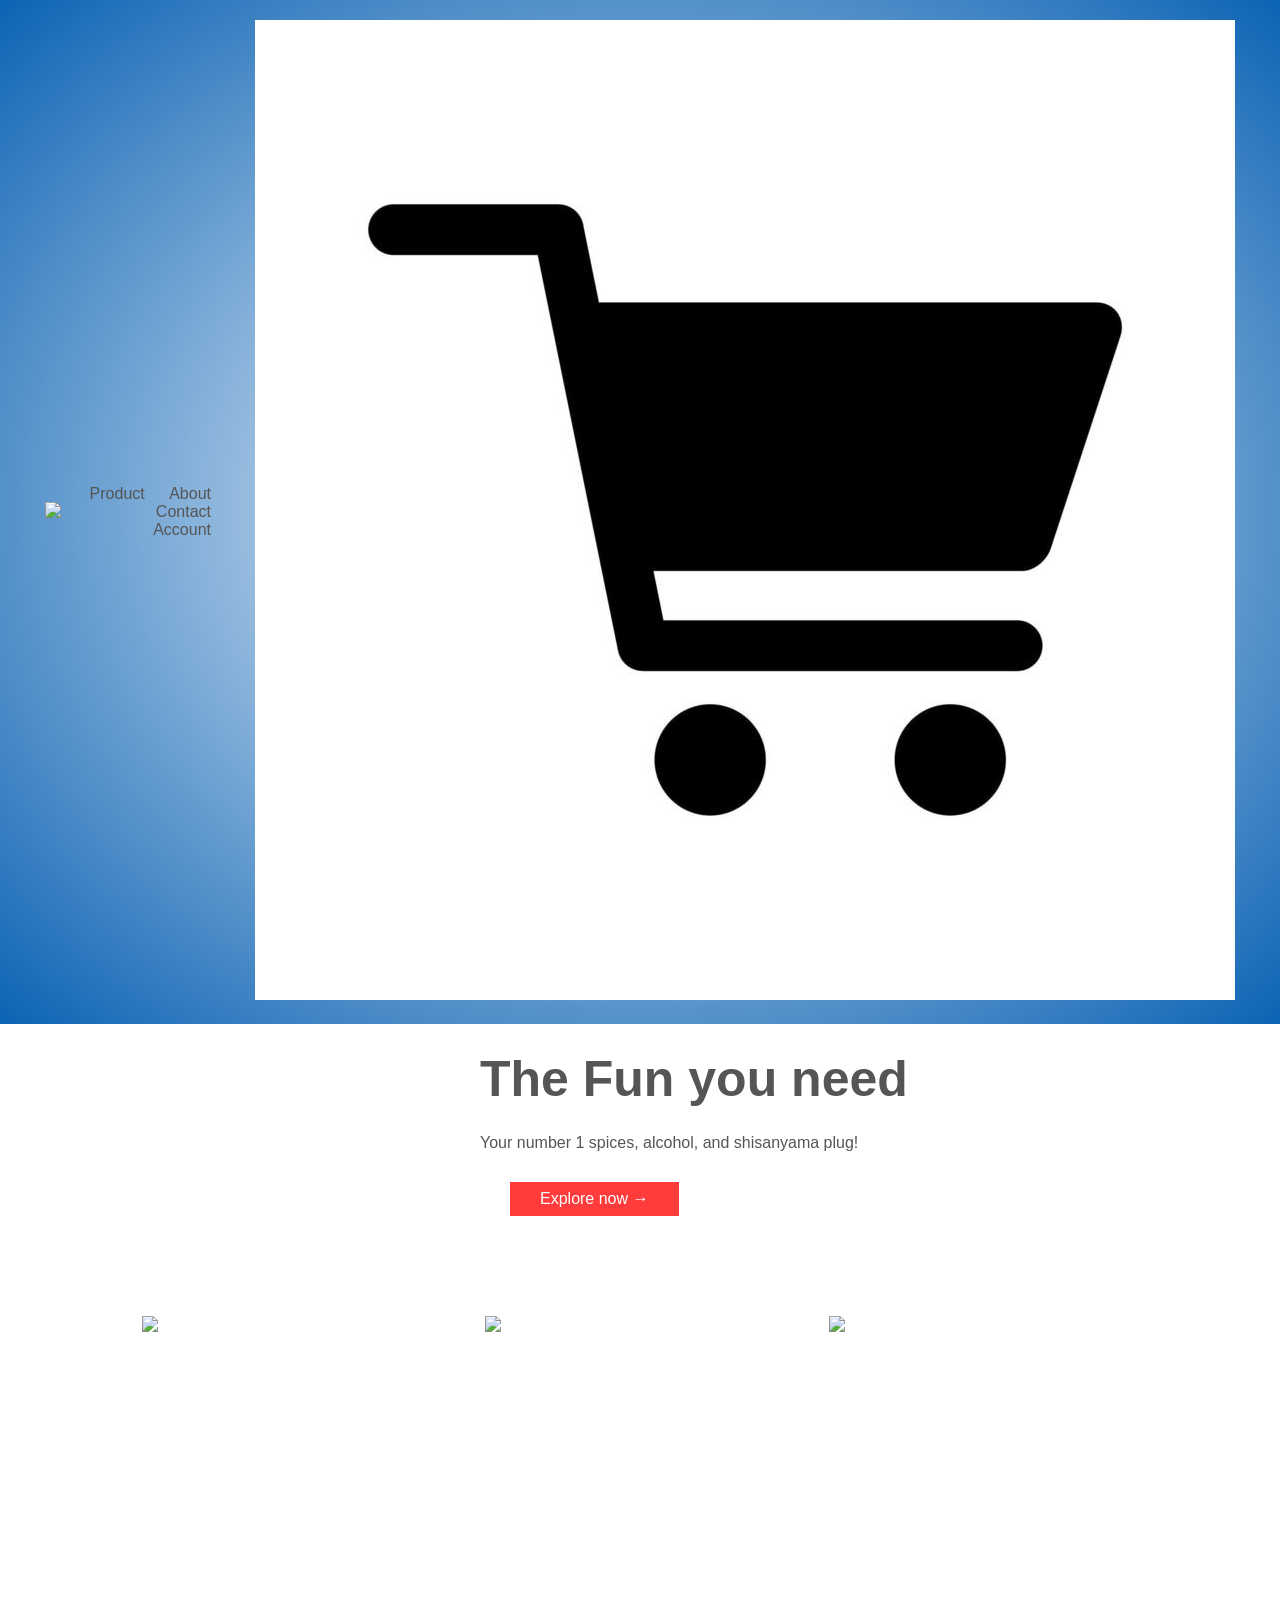
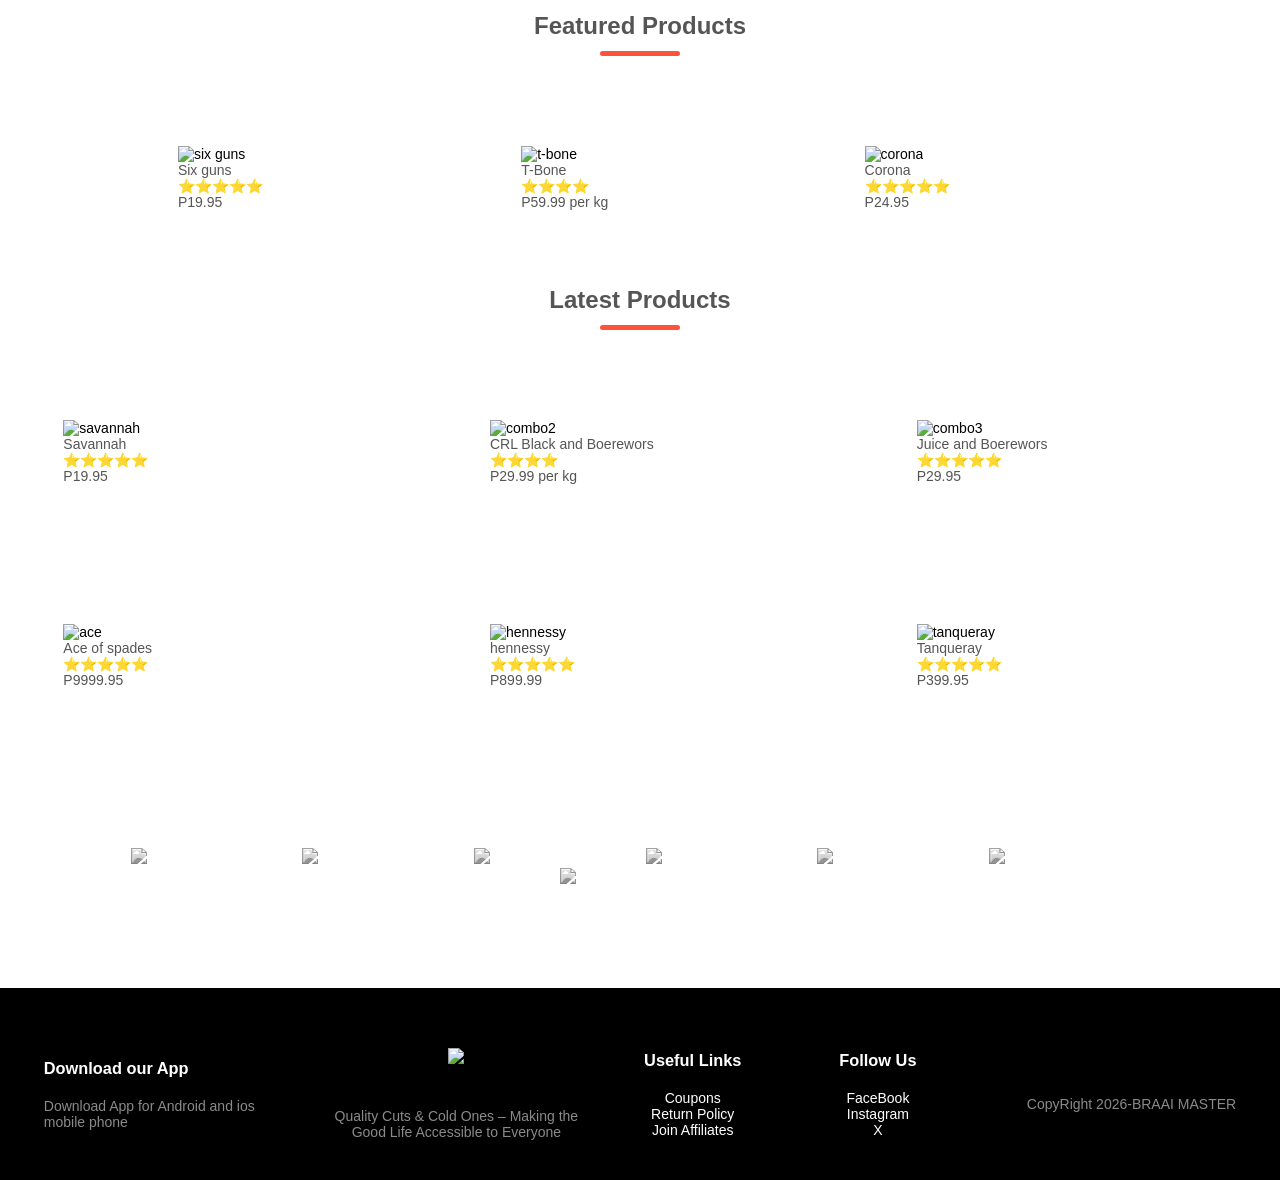
==== index.html @ 55a526f6 "index.html" ====
<!DOCTYPE HTML>
<html lang="en">
<head>
    <meta charset="UTF-8">
    <meta name="viewport" content="width=device-width, initial-scale=1.0">
    <title>Braai Master</title>
    <link rel="stylesheet" href="style.css">
</head>
<body>
    <div class="header">
     <div class="container">
        <div class="navbar">
            <div class="logo">
             <img src="images/braai master.jpg" width="125px">
             </div>
             <nav>
              <ul id="MenuItems">
                 <li><a href="product.html">Product</li>
                 <li><a href="about.html">About</li>
                 <li><a href="contact.html">Contact</li>
                 <li><a href="account.html">Account</li>
               </ul>
             </nav>
             <img src="images/cart-icon.jpg" class="cart-icon">
             <img src="images/menu-icon.webp" class="menu-icon" onclick="menutoggle(); return false;">
         </div>
        </div>
     </div>
      <div class="row">
        <div class="col-2">
         <h1>The Fun you need</h1>
         <p>Your number 1 spices, alcohol, and shisanyama plug!</p>
         <a href="" class="btn"> Explore now &#8594;</a>
        </div>
     </div>
    </div>
    <!------ Featured categories ------>
    <div class="categories">
        <div class="small-container">
         <div class="row">
           <div class="col-3">
             <img src="images/spices.jpg">
             </div>
          <div class="col-3">
             <img src="images/braai.jpg">
             </div>
          <div class="col-3">
             <img src="images/whisky.jpg">
             </div>
        </div>
    </div>  
    <!------ Featured products ------>
    <div class="small-container">
        <h2 class="title">Featured Products</h2>
        <div class="row">
            <div class="col-4">
                <img src="images/six guns.webp" alt="six guns">
                <h4>Six guns</h4>
                <div class="rating">
                    <div class="stars">⭐⭐⭐⭐⭐</div>                    
                </div>
                <p>P19.95</p>
            </div>
            <div class="col-4">
                <img src="images/t-bone.webp" alt="t-bone">
                <h4>T-Bone</h4>
                <div class="rating">
                    <div class="stars">⭐⭐⭐⭐</div>
                </div>
                <p>P59.99 per kg </p>
            </div>
            <div class="col-4">
                <img src="images/corona.jpg" alt="corona">
                <h4>Corona</h4>
                <div class="rating">
                    <div class="stars">⭐⭐⭐⭐⭐</div>
                </div>
                <p>P24.95</p>
            </div>        
        </div>
        </div>
        <h2 class="title">Latest Products</h2>
        <div class="row">
            <div class="col-4">
                <img src="images/savannah.jpg" alt="savannah">
                <h4>Savannah</h4>
                <div class="rating">
                    <div class="stars">⭐⭐⭐⭐⭐</div>                    
                </div>
                <p>P19.95</p>
            </div>
            <div class="col-4">
                <img src="images/combo2.jpg" alt="combo2">
                <h4>CRL Black and Boerewors</h4>
                <div class="rating">
                    <div class="stars">⭐⭐⭐⭐</div>
                </div>
                <p>P29.99 per kg </p>
            </div>
            <div class="col-4">
                <img src="images/combo3.jpg" alt="combo3">
                <h4>Juice and Boerewors</h4>
                <div class="rating">
                    <div class="stars">⭐⭐⭐⭐⭐</div>
                </div>
                <p>P29.95</p>
            </div>        
        </div>
        </div>
        <div class="row">
            <div class="col-4">
                <img src="images/ace.jpg" alt="ace">
                <h4>Ace of spades</h4>
                <div class="rating">
                    <div class="stars">⭐⭐⭐⭐⭐</div>                    
                </div>
                <p>P9999.95</p>
            </div>
            <div class="col-4">
                <img src="images/hennessy.jpg" alt="hennessy">
                <h4>hennessy</h4>
                <div class="rating">
                    <div class="stars">⭐⭐⭐⭐⭐</div>
                </div>
                <p>P899.99</p>
            </div>
            <div class="col-4">
                <img src="images/tanqueray.jpg" alt="tanqueray">
                <h4>Tanqueray</h4>
                <div class="rating">
                    <div class="stars">⭐⭐⭐⭐⭐</div>
                </div>
                <p>P399.95</p>
            </div>        
        </div>
        </div>
    </div>
     <!------ brands ------>
     <div class="brands">
        <div class="small-container">
            <div class="row">
                <div class="col-5">
                    <img src="images/coke.jpg">
                </div>
                <div class="col-5">
                    <img src="images/liqui fruit.jpg" >
                </div>
                <div class="col-5">
                    <img src="images/crl.jpg">
                </div>
                <div class="col-5">
                    <img src="images/butcher.jpg">
                </div>
                <div class="col-5">
                    <img src="images/spice hub.jpg">
                </div>
                <div class="col-5">
                    <img src="images/Johnny.jpg">
                </div>
                <div class="col-5">
                    <img src="images/Bobs.webp">
                </div>
            </div>
        </div>
     </div>

     <!--------footer-------->
     <div class="footer">
        <div class="container">
            <div class="row">
                <div class="footer-col-1">
                    <h3>Download our App</h3>
                    <p>Download App for Android and ios mobile phone</p>
                </div>
                <div class="footer-col-2">
                    <h3><img src="images/braai master.jpg"></h3>
                    <p>Quality Cuts & Cold Ones – Making the Good Life Accessible to Everyone</p>
                </div>
                <div class="footer-col-3">
                    <h3>Useful Links</h3>
                    <ul>
                        <li>Coupons</li>
                        <li>Return Policy</li>
                        <li>Join Affiliates</li>
                    </ul>
                </div>
                <div class="footer-col-4">
                    <h3>Follow Us</h3>
                    <ul>
                        <li>FaceBook</li>
                        <li>Instagram</li>
                        <li>X</li>
                    </ul>
            </div>
         <hr>
         <p class="copyright">CopyRight 2026-BRAAI MASTER</p>
        </div>
     </div>
     <!----------js for toggle menu---------->
     <script>
        var MenuItems= document.getElementById("MenuItems")

        MenuItems.style.maxHeight = "0px";

        function menutoggle(){
            if(MenuItems.style.maxHeight == "0px")
        {
            MenuItems.style.maxHeight = "200px";
        }
        else
        {
            MenuItems.style.maxHeight = "0px"
        }
        }
     </script>
</body>
</html>
---- style.css ----
*{
    margin: 0;
    padding: 0;
    box-sizing: border-box;
}
.navbar{
 display: flex;              
  align-items: center;        
  justify-content: center;
  padding: 20px;    
  gap: 1.5rem;                
  flex-wrap: nowrap;
}
nav{
    flex: 1;
    text-align: right;
}
nav ul{
    display: inline-block;
    list-style-type: none;
}
nav ul li{
    display: inline-block;
    margin-right: 20px;
}
.navbar button:hover,
.navbar a:hover {
  background: #b71c1c;
}
body {
    font-family: 'Poppins', sans-serif;
    font-weight: 400; 
}
.tagline {
    font-weight: 300; 
}
h1, h2, .navbar-brand {
    font-weight: 600;
};
nav ul{
    display: inline-block;
    list-style-type: none;
}
a{
    text-decoration: none;
    color: #555;
}
p{
    color: #555;
}
.container{
    max-width: 1300px;
    margin: auto;
    padding-left: 25px;
    padding-right: 25px;
}
.row{
    display: flex;
    align-items: center;
    flex-wrap: wrap;
    justify-content: space-around;
}
.col-2{
    flex-basis: 50%;
    min-width: 300px;
}
.col-2 h1{
    font-size: 50px;
    line-height: 60px;
    margin: 25px 0;
}
.btn{
    display: inline-block;
    background: #ff3b3b;
    color: white;
    padding: 8px 30px;
    margin: 30px;
    border: 30px;
    transition: background 0.5s;
}
.btn:hover{
    background: #0c63b4;
}
.header{
    background: radial-gradient(#fff,#0c63b4 );
}
.header .row{
    margin-top: 70px;
}
.categories{
    margin: 70px 0;
}
.col-3{
    flex-basis: 30%;
    min-height: 250px;
    margin-bottom: 30px;
}
.col-3 img{
    width: 100%;
}
.small-container{
    max-width: 1080px;
    margin: auto;
    padding-left: 25px;
    padding-right: 25px;
}
.col-4{
    flex-basis: 25%;
    padding: 10px;
    min-width: 200px;
    margin-bottom: 50px;
    transform: 0.5s;
}
.col-4 img{
    width: 100%;
}
.title{
    text-align: center;
    margin:0 auto 80px ;
    position: relative;
    color: #555;
    line-height: 60px;
}
.title::after{
    content: '';
    background: #ff523b;
    width: 80px;
    height: 5px;
    border-radius: 5px;
    position: absolute;
    bottom: 0;
    left: 50%;
    transform: translateX(-50%);  
}
h4{
    color: #555;
    font-weight: normal;
}
.col-4{
    font-size: 14px;
}
.rating .fa{
    color: #ff523b;
}
.col-4 :hover{
    transform: translateY(-5px);
}

/*------------brand-------------*/
.brands{
    margin: 100px auto;
}
.col-5{
    width: 160px;
}
.col-5 img{
    width: 100%;
    cursor: pointer;
    filter: grayscale(100%);
}
.col-5 img:hover{
    filter: grayscale(0);
}

/*----------Footer----------*/
.footer{
    background: #000000;
    color: #ffffff;
    font-size: 14px;
    padding: 60px 0 20px;
    width: 100%;               
    display: inline-block;
}
.footer p{
    color: #8a8a8a;
}
.footer h3, .footer h4 {
    color: #fff;
    margin-bottom: 20px;
}
.footer-col-1, .footer-col-2, .footer-col-3, .footer-col-4{
    max-width: 250px;
    margin-bottom: 20px;    
}
.footer-col-1{
    flex-basis: 30%;
}
.footer-col-2{
    flex: 1;
    text-align: center;
}
.footer-col-2 img{
    width: 180px;
    margin-bottom: 20px;
}
.footer-col-3,.footer-col-4{
    flex-basis: 12%;
    text-align: center;
}
ul{
    list-style: none;
}
.footer hr{
    border: none;
    background: #b5b5b5;
    height: 1px;
    margin: 20px 0;
}
.copyright{
     text-align: center;
}

.menu-icon{
    width: 28px;
    margin-left: 20px;
    display: none;
}
/*----------all products----------*/
.row-2{
    justify-content: space-between;
    margin: 100px 50px;
}
select{
    border: 1px solid #ff523b;
    padding: 5px;
}
select:focus{
    outline: none;
}






/*-------media query for menu-------*/
@media only screen and (max-width: 800px){
    nav ul{
        position: absolute;
        top: 70px;
        left: 0;
        background: #333;
        width: 100%;
        overflow: hidden;
        transition: max-height 0.5s;
    }
    nav ul li{
        display: block;
        margin-right: 50px;
        margin-top: 10px;
        margin-bottom: 10px;
    }
    nav ul li a{
        color: #fff;
    }
    .menu-icon{
        display: block;
        cursor: pointer;
    }
}

/*---media query for less than 600 screen size---*/
@media only screen and (max-width: 600px){
    .row{
    text-align: center;
  }
    .col-2, .col-3, .col-4{
        flex-basis: 100%;
    }
}
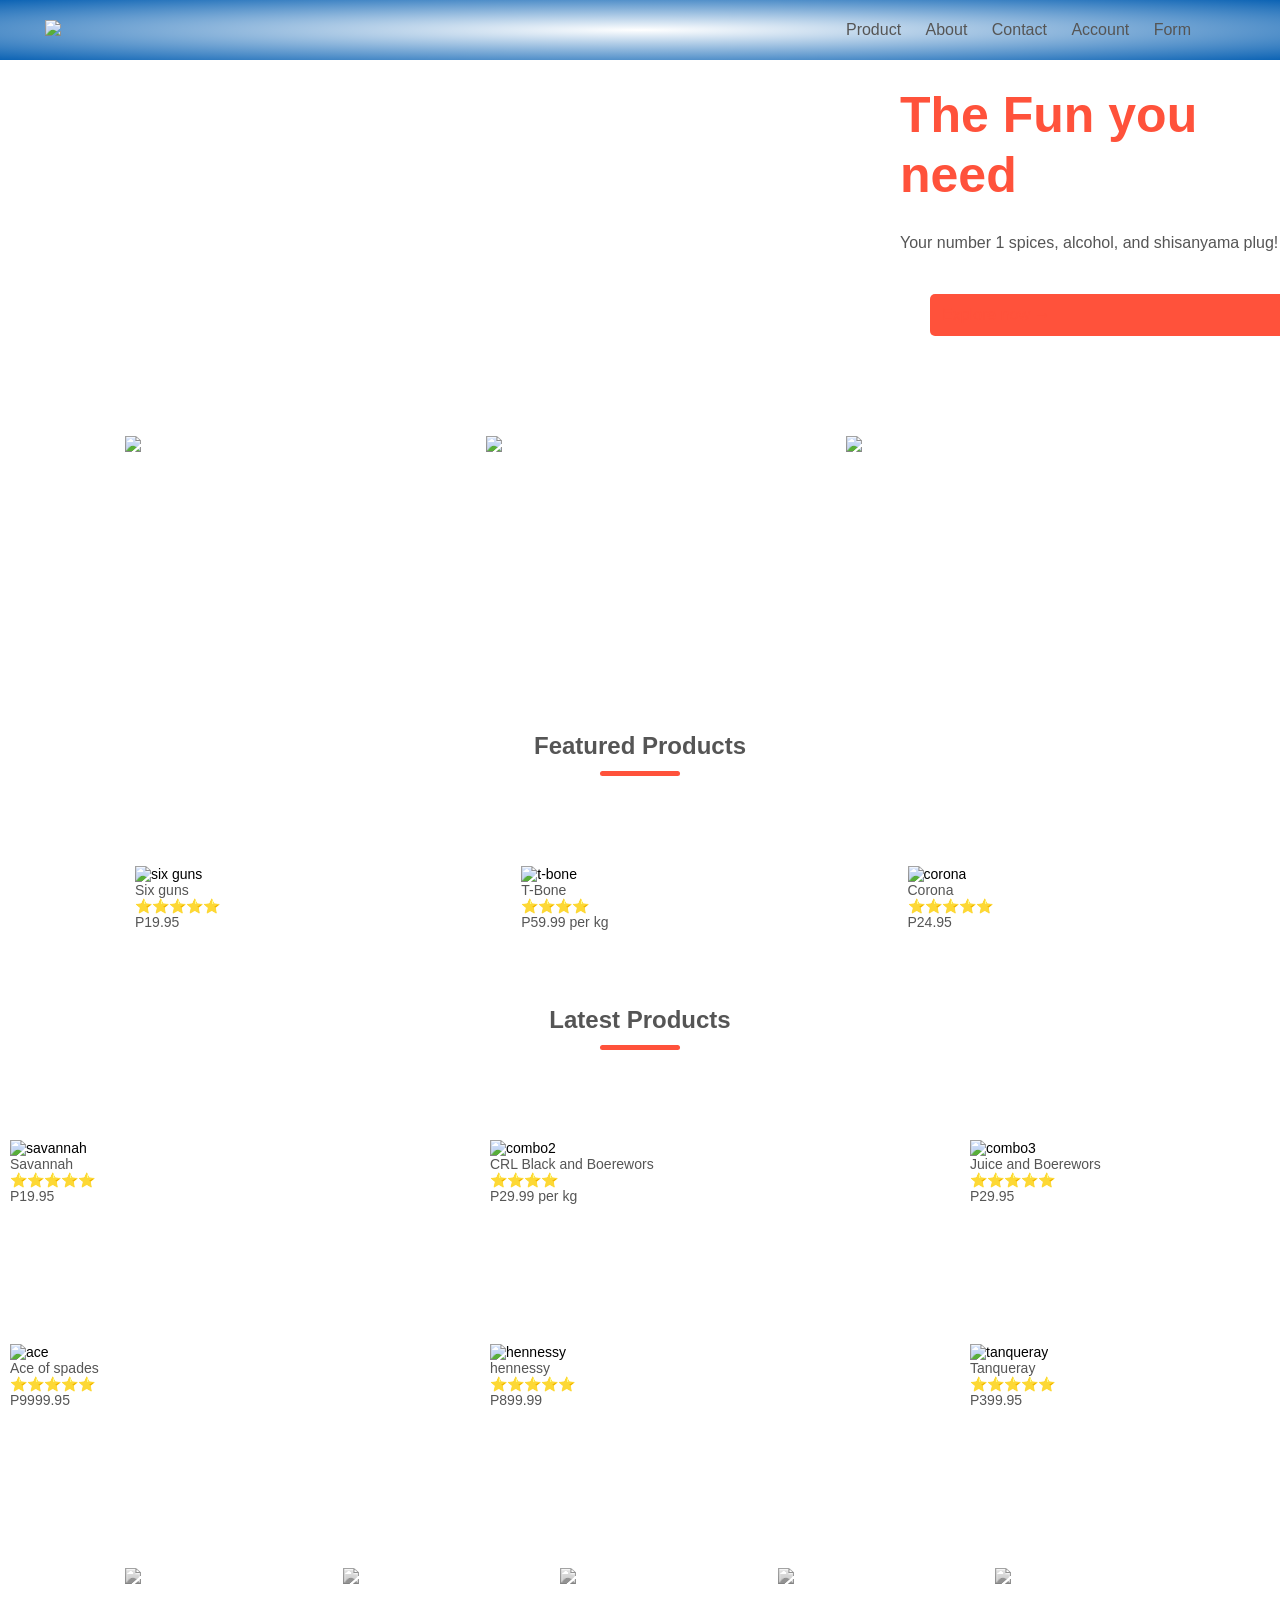
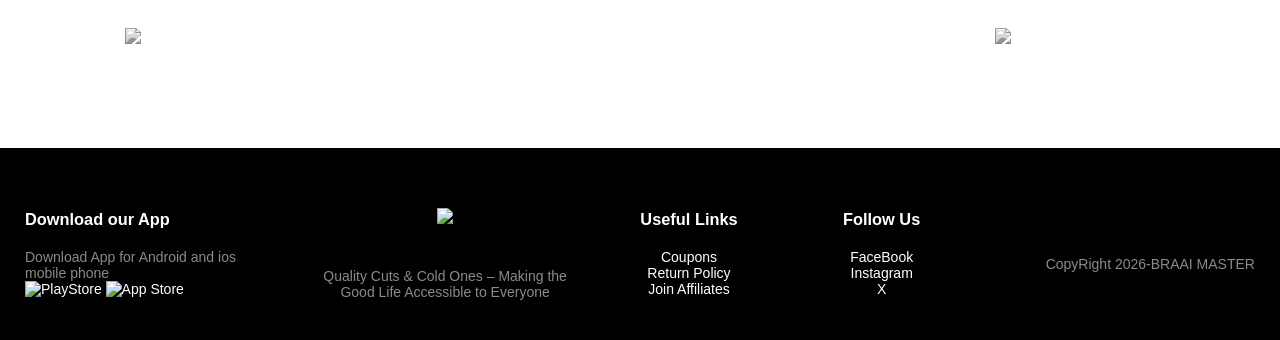
==== commit c8828502: "index.html" ====
--- a/index.html
+++ b/index.html
@@ -19,9 +19,9 @@
                  <li><a href="about.html">About</li>
                  <li><a href="contact.html">Contact</li>
                  <li><a href="account.html">Account</li>
+                 <li><a href="form.html">Form</li>
                </ul>
              </nav>
-             <img src="images/cart-icon.jpg" class="cart-icon">
              <img src="images/menu-icon.webp" class="menu-icon" onclick="menutoggle(); return false;">
          </div>
         </div>
@@ -171,6 +171,8 @@
                 <div class="footer-col-1">
                     <h3>Download our App</h3>
                     <p>Download App for Android and ios mobile phone</p>
+                     <img src="images/google-play.jpg" alt="PlayStore" style="width: 130px; height: auto;">
+                     <img src="images/app-store.jpg" alt="App Store" style="width: 130px; height: auto;">
                 </div>
                 <div class="footer-col-2">
                     <h3><img src="images/braai master.jpg"></h3>
--- a/style.css
+++ b/style.css
@@ -227,10 +227,220 @@
 select:focus{
     outline: none;
 }
-
-
-
-
+.page-btn{
+    margin: 0 80px;
+}
+.page-btn span{
+    display: inline-block;
+    border: 1px solid #ff523b;
+    margin-left: 10px;
+    width: 40px;
+    height: 40px;
+    text-align: center;
+    line-height: 40px;
+    cursor: pointer;
+}
+.page-btn span:hover{
+    background: #ff523b;
+    color: #fff;
+}
+.product-details {
+    margin: 20px 0;
+    line-height: 1.6;
+}
+
+.product-details h4 {
+    margin-bottom: 10px;
+    color: #333; 
+}
+
+.product-details ul {
+    padding-left: 20px;
+    margin: 10px 0;
+}
+
+.product-details p {
+    margin: 8px 0;
+}
+
+/*----------account----------*/
+
+.form-container {
+    background: white;
+    width: 340px;
+    min-height: 380px;
+    margin: 0 auto;
+    padding: 30px 20px;
+    border-radius: 8px;
+    box-shadow: 0 4px 20px rgba(0,0,0,0.12);
+    position: relative;
+    overflow: hidden;
+}
+
+.form-toggle {
+    display: flex;
+    justify-content: center;
+    margin-bottom: 25px;
+    position: relative;
+}
+
+.toggle-btn {
+    font-weight: 600;
+    padding: 10px 35px;
+    cursor: pointer;
+    color: #666;
+    transition: color 0.3s;
+}
+
+.toggle-btn.active {
+    color: #ff523b;          
+}
+
+.indicator {
+    position: absolute;
+    bottom: 0;
+    left: 50%;
+    width: 90px;
+    height: 3px;
+    background: #ff523b;
+    border-radius: 2px;
+    transform: translateX(-50%);
+    transition: all 0.4s ease;
+}
+
+.auth-form {
+    position: absolute;
+    width: 100%;
+    left: 0;
+    top: 80px;
+    padding: 0 10px;
+    box-sizing: border-box;
+    transition: transform 0.45s ease;
+}
+
+#LoginForm {
+    transform: translateX(0);
+}
+
+#RegForm {
+    transform: translateX(120%);
+}
+
+.form-container.register-active #LoginForm {
+    transform: translateX(-120%);
+}
+
+.form-container.register-active #RegForm {
+    transform: translateX(0);
+}
+
+.form-container.register-active .indicator {
+    transform: translateX(50px);
+}
+
+.auth-form input {
+    display: block;
+    width: 100%;
+    padding: 12px 14px;
+    margin: 14px 0;
+    border: 1px solid #ddd;
+    border-radius: 5px;
+    font-size: 15px;
+}
+
+.auth-form .btn {
+    width: 100%;
+    padding: 12px;
+    margin-top: 10px;
+    background: #ff523b;
+    color: white;
+    border: none;
+    border-radius: 5px;
+    font-weight: 600;
+    cursor: pointer;
+}
+
+.auth-form .btn:hover {
+    background: #e04532;
+}
+
+.forgot-link {
+    display: block;
+    text-align: center;
+    margin-top: 12px;
+    color: #ff523b;
+    font-size: 14px;
+    text-decoration: none;
+}
+
+/*-----Contact-----*/
+
+form input,
+form textarea {
+    width: 100%;
+    padding: 12px;
+    margin: 15px 0;
+    border: 1px solid #ddd;
+    border-radius: 5px;
+    font-size: 16px;
+    box-sizing: border-box;
+}
+
+form textarea {
+    resize: vertical;
+    min-height: 120px;
+}
+
+.btn {
+    width: 100%;
+    padding: 12px;
+    background: #ff523b;       
+    color: white;
+    border: none;
+    border-radius: 5px;
+    font-size: 16px;
+    cursor: pointer;
+}
+
+.btn:hover {
+    background: #e04532;
+}
+.row {
+    display: flex;
+    justify-content: space-between;
+    gap: 40px;                  
+}
+
+.col-2:last-child{
+    flex: 0 1 380px;             
+    margin-left: auto; 
+}          
+.col-2 h3 {
+    margin-bottom: 15px;
+    color: #333;
+}
+
+.col-2 p {
+    margin: 8px 0;
+    line-height: 1.6;
+}
+
+.col-2 a {
+    color: #ff523b;
+    text-decoration: none;
+}
+
+.col-2 a:hover {
+    text-decoration: underline;
+}
+@media (max-width: 800px) {
+    .row {
+        flex-direction: column;
+    }
+    .col-2 {
+        margin-bottom: 40px;
+    }
+}
 
 
 /*-------media query for menu-------*/
@@ -252,12 +462,113 @@
     }
     nav ul li a{
         color: #fff;
-    }
-    .menu-icon{
+        margin: 10px 0;
+        text-align: center;
+    }
+    .#MenuItems {
+    max-height: 0px;
+    overflow: hidden;
+    transition: max-height 0.5s;
+}   
+    .menu-icon {
         display: block;
         cursor: pointer;
     }
 }
+/*-------single product details-------*/
+.single-product{
+    margin-top: 80px;
+}
+.single-product .col-2 img{
+   padding: 0; 
+}
+.single-product .col-2{
+    padding: 20px;
+}
+.single-product h4{
+    margin: 20px 0;
+    font-size: 22px;
+    font-weight: bold;
+}
+.single product select{
+    display: block;
+    padding: 20px;
+    margin-top: 20px;
+}
+.single product input{
+    width: 50px;
+    height: 40px;
+    padding-left: 10px;
+    font-size: 20px;
+    margin-right: 10px;
+    border: 1px solid #ff523b;
+}
+input :focus{
+    outline: none;
+}
+.small-img-row{
+    display:flex;
+    justify-content: space-between;
+}
+small-img-col{
+    flex-basis: 24%;
+    cursor: pointer;
+
+}
+/*--------cart item --------*/
+ .cart-page{
+    margin: 80px auto;
+ }
+ table{
+    width:100%;
+    border-collapse: collapse;
+ }
+ .cart-info{
+    display: flex;
+    flex-wrap: wrap;
+ }
+th{
+    text-align: left;
+    padding: 5px;
+    color: #fff;
+    background: #ff523b;
+    font-weight: normal;
+}
+td{
+    padding: 10px 5px;
+}
+td input{
+    width: 40px;
+    height: 30px;
+    padding: 5px;
+}
+td a{
+    color: #ff523b;
+    font-size: 12px;
+}
+td img{
+    width: 80px;
+    margin-right: 10px;
+    height: 80px;
+}
+.total-price{
+    display: flex;
+    justify-content: flex-end;
+}
+.total-price table{
+    border-top: 3px solid #ff523b;
+    width: 100%;
+    min-width: 400px;
+}
+td:last-child{
+    text-align: right;
+}
+th:last-child{
+    text-align: right;
+}
+
+
+
 
 /*---media query for less than 600 screen size---*/
 @media only screen and (max-width: 600px){
@@ -267,4 +578,30 @@
     .col-2, .col-3, .col-4{
         flex-basis: 100%;
     }
+  
+  .single-product .row{
+    text-align: left;
+  }
+ .single-product .col-2{
+    padding: 20px 0;
+  }
+  .single-product h1{
+    font-size: 26px;
+    line-height: 32px;
+  }
+  .cart-info p{
+    display: none;
+  }
+}@media (max-width: 800px) {
+    .about-hero {
+        padding: 60px 15px;
+    }
+    .about-hero h1 {
+        font-size: 36px;
+    }
+    .col-2, .col-3 {
+        flex: 100%;
+        max-width: 100%;
+        margin-bottom: 30px;
+    }
 }
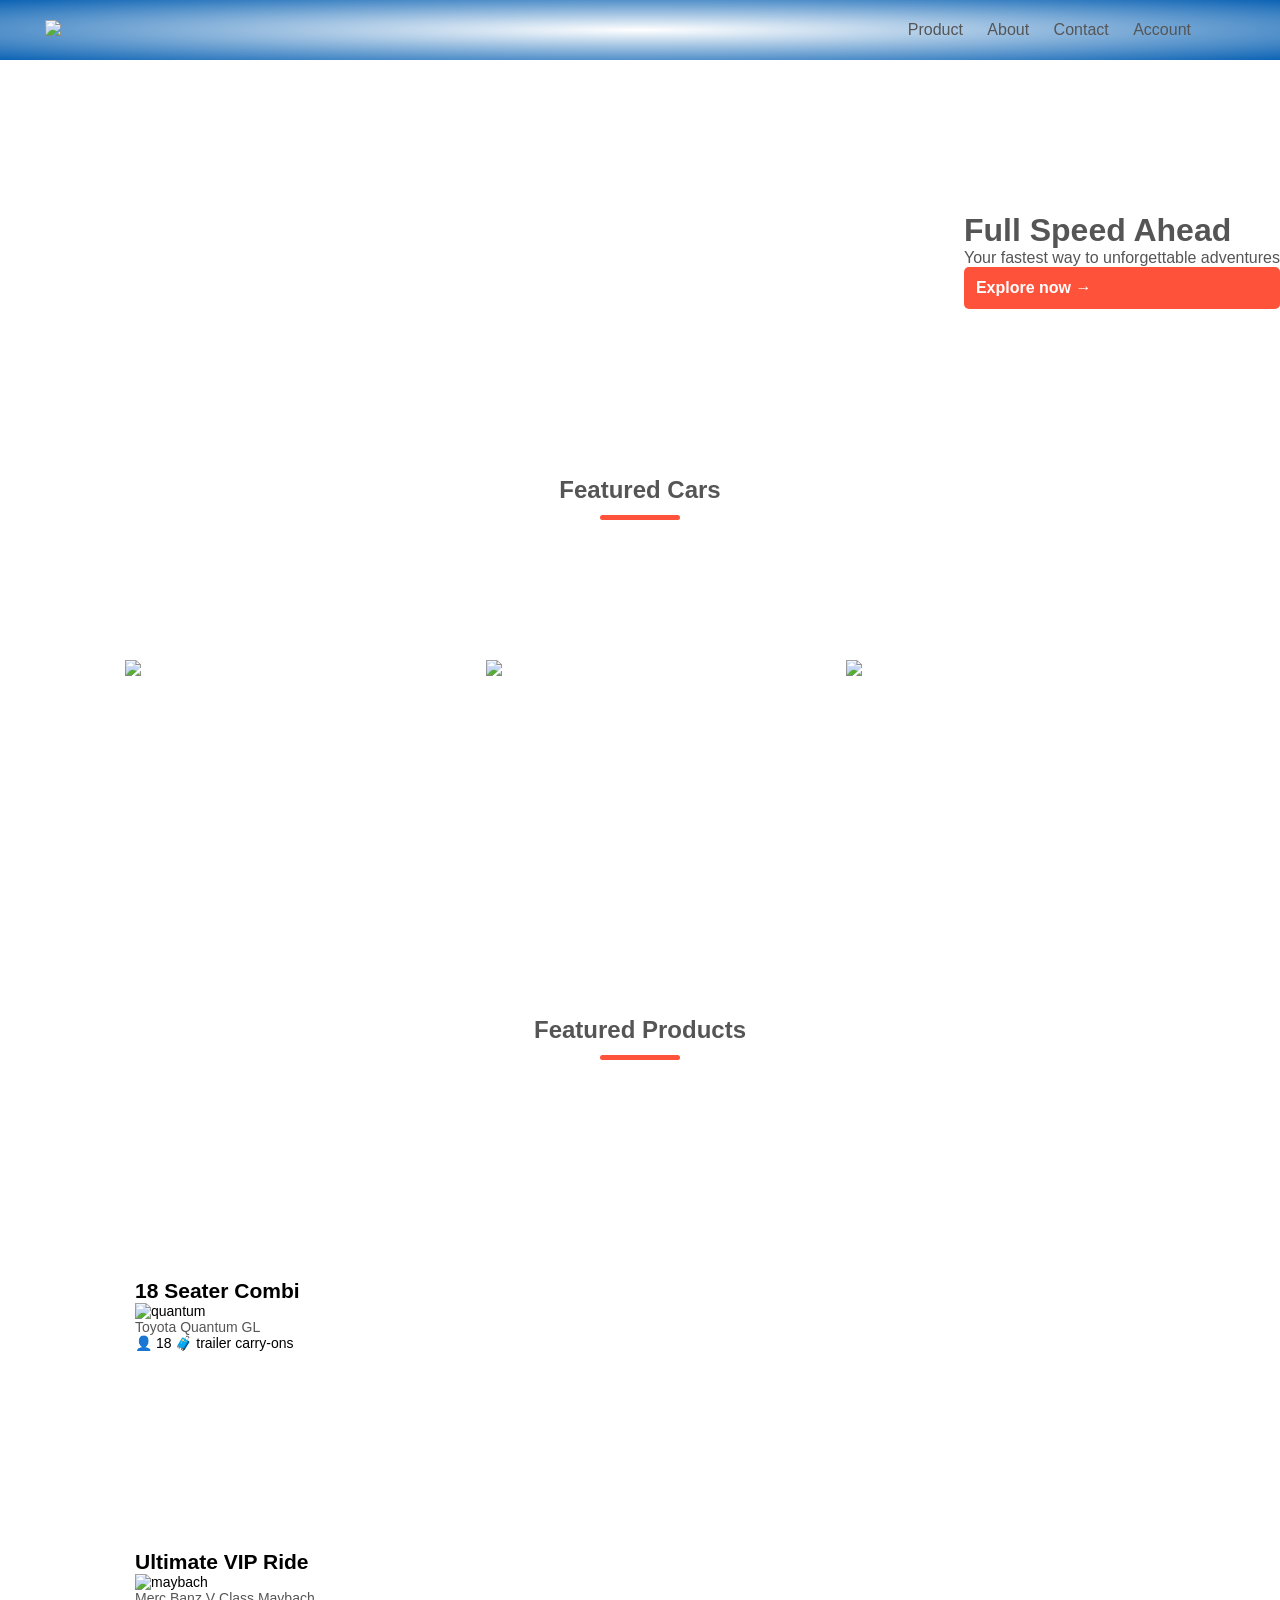
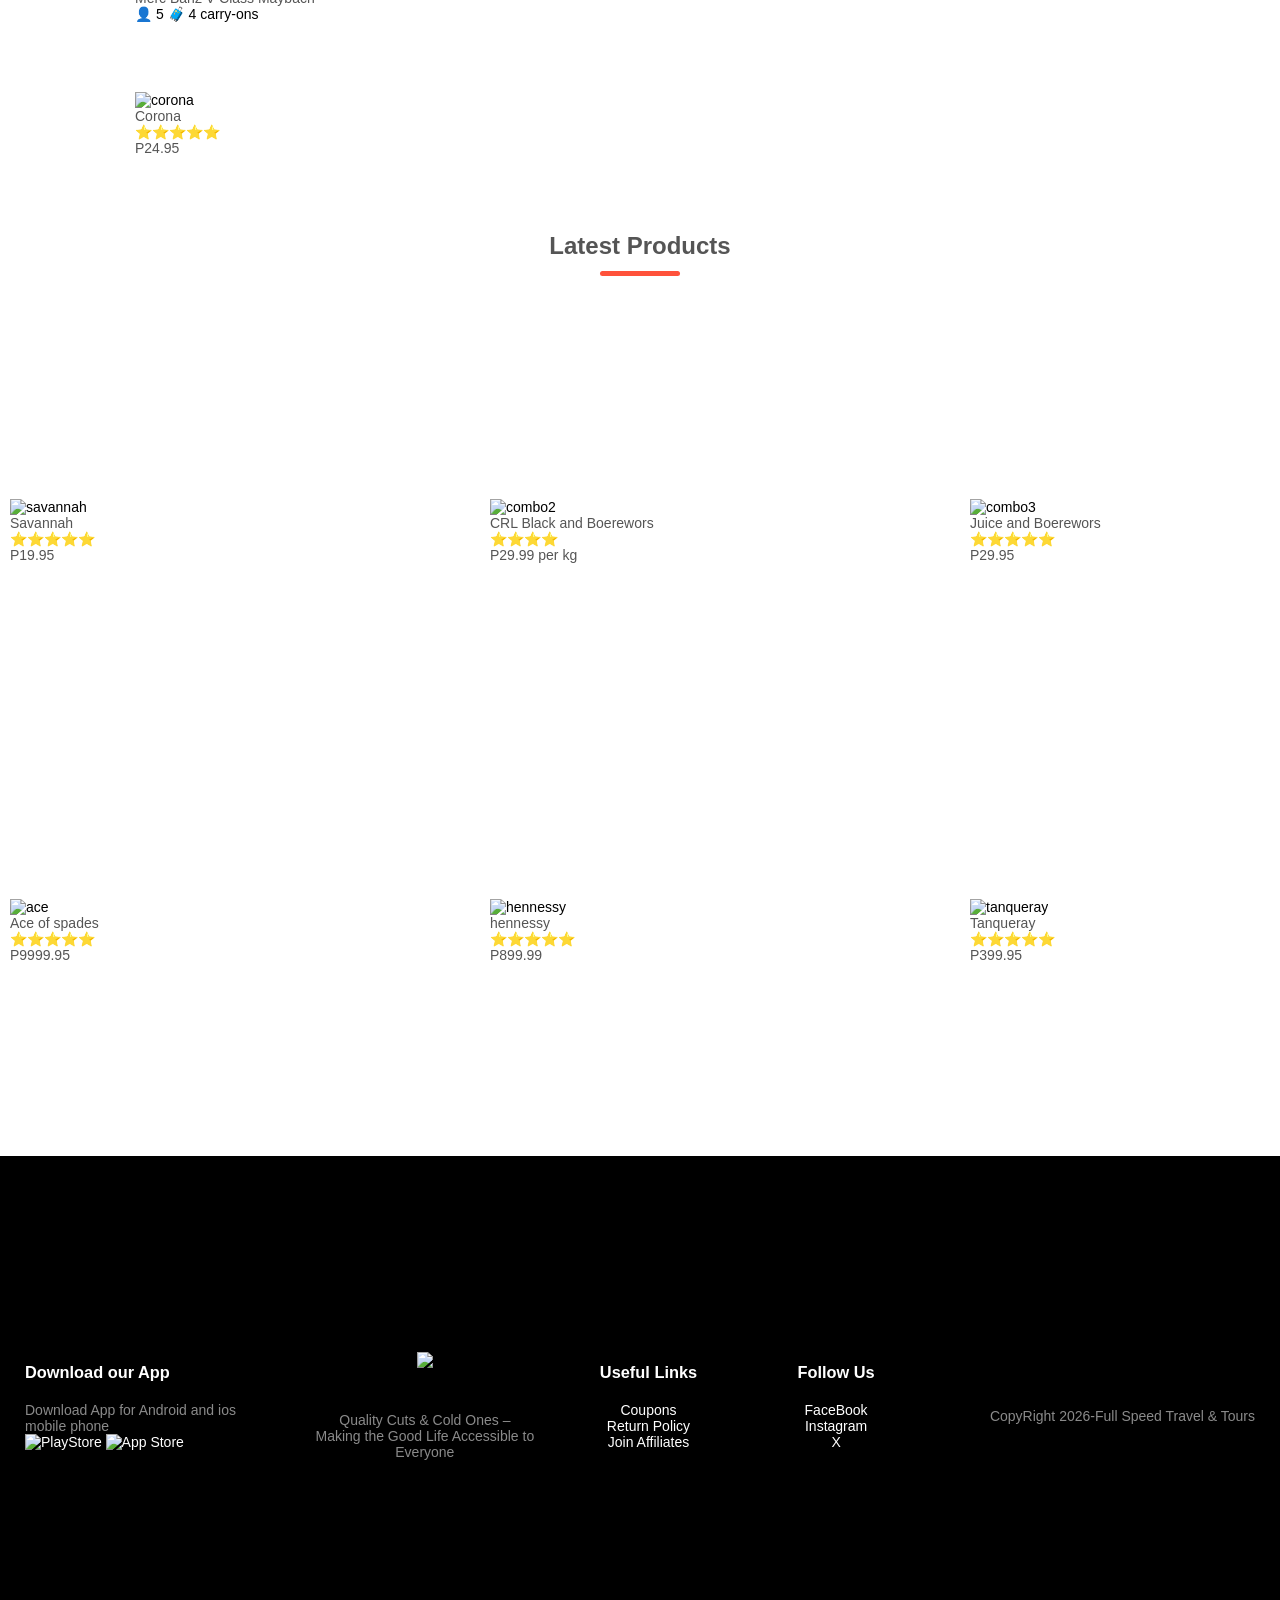
==== commit 70e67bcc: "index.html" ====
--- a/index.html
+++ b/index.html
@@ -3,7 +3,7 @@
 <head>
     <meta charset="UTF-8">
     <meta name="viewport" content="width=device-width, initial-scale=1.0">
-    <title>Braai Master</title>
+    <title>Full Speed Travel & Tours</title>
     <link rel="stylesheet" href="style.css">
 </head>
 <body>
@@ -11,7 +11,7 @@
      <div class="container">
         <div class="navbar">
             <div class="logo">
-             <img src="images/braai master.jpg" width="125px">
+             <img src="images/Full speed logo.jpg" width="125px">
              </div>
              <nav>
               <ul id="MenuItems">
@@ -19,7 +19,6 @@
                  <li><a href="about.html">About</li>
                  <li><a href="contact.html">Contact</li>
                  <li><a href="account.html">Account</li>
-                 <li><a href="form.html">Form</li>
                </ul>
              </nav>
              <img src="images/menu-icon.webp" class="menu-icon" onclick="menutoggle(); return false;">
@@ -27,25 +26,26 @@
         </div>
      </div>
       <div class="row">
-        <div class="col-2">
-         <h1>The Fun you need</h1>
-         <p>Your number 1 spices, alcohol, and shisanyama plug!</p>
+        <div class="col 2">
+         <h1>Full Speed Ahead</h1>
+         <p>Your fastest way to unforgettable adventures</p>
          <a href="" class="btn"> Explore now &#8594;</a>
         </div>
      </div>
     </div>
-    <!------ Featured categories ------>
-    <div class="categories">
+    <!------ Featured Cars ------>
+    <div class="cars">
+        <h2 class="title">Featured Cars</h2>
         <div class="small-container">
          <div class="row">
            <div class="col-3">
-             <img src="images/spices.jpg">
+             <img src="images/toyota.jpg">
              </div>
           <div class="col-3">
-             <img src="images/braai.jpg">
+             <img src="images/honda.jpg">
              </div>
           <div class="col-3">
-             <img src="images/whisky.jpg">
+             <img src="images/maybach.jpg">
              </div>
         </div>
     </div>  
@@ -54,20 +54,23 @@
         <h2 class="title">Featured Products</h2>
         <div class="row">
             <div class="col-4">
-                <img src="images/six guns.webp" alt="six guns">
-                <h4>Six guns</h4>
-                <div class="rating">
-                    <div class="stars">⭐⭐⭐⭐⭐</div>                    
-                </div>
-                <p>P19.95</p>
+              <h2 class="car-title">18 Seater Combi</h2>
+              <img src="images/quantum.jpg" alt="quantum">
+              <p class="car-model">Toyota Quantum GL</p>
+             <div class="car-specs">
+                <span>👤 18</span>
+                <span>🧳 trailer carry-ons</span>
             </div>
+            </div>
+        </div>
             <div class="col-4">
-                <img src="images/t-bone.webp" alt="t-bone">
-                <h4>T-Bone</h4>
-                <div class="rating">
-                    <div class="stars">⭐⭐⭐⭐</div>
-                </div>
-                <p>P59.99 per kg </p>
+                <h2 class="car-title">Ultimate VIP Ride</h2>
+              <img src="images/maybach.jpg" alt="maybach">
+              <p class="car-model">Merc Banz V Class Maybach</p>
+             <div class="car-specs">
+                <span>👤 5</span>
+                <span>🧳 4 carry-ons</span>
+            </div>
             </div>
             <div class="col-4">
                 <img src="images/corona.jpg" alt="corona">
@@ -135,34 +138,6 @@
         </div>
         </div>
     </div>
-     <!------ brands ------>
-     <div class="brands">
-        <div class="small-container">
-            <div class="row">
-                <div class="col-5">
-                    <img src="images/coke.jpg">
-                </div>
-                <div class="col-5">
-                    <img src="images/liqui fruit.jpg" >
-                </div>
-                <div class="col-5">
-                    <img src="images/crl.jpg">
-                </div>
-                <div class="col-5">
-                    <img src="images/butcher.jpg">
-                </div>
-                <div class="col-5">
-                    <img src="images/spice hub.jpg">
-                </div>
-                <div class="col-5">
-                    <img src="images/Johnny.jpg">
-                </div>
-                <div class="col-5">
-                    <img src="images/Bobs.webp">
-                </div>
-            </div>
-        </div>
-     </div>
 
      <!--------footer-------->
      <div class="footer">
@@ -195,7 +170,7 @@
                     </ul>
             </div>
          <hr>
-         <p class="copyright">CopyRight 2026-BRAAI MASTER</p>
+         <p class="copyright">CopyRight 2026-Full Speed Travel & Tours</p>
         </div>
      </div>
      <!----------js for toggle menu---------->
--- a/style.css
+++ b/style.css
@@ -54,15 +54,17 @@
     padding-left: 25px;
     padding-right: 25px;
 }
-.row{
+.row {
     display: flex;
-    align-items: center;
-    flex-wrap: wrap;
-    justify-content: space-around;
-}
-.col-2{
-    flex-basis: 50%;
-    min-width: 300px;
+    justify-content: center;   
+    align-items: center;          
+    min-height: 400px;            
+    text-align: left;           
+}
+.col-2 {
+    max-width: 700px;            
+    width: 100%;
+    padding: 40px 20px;
 }
 .col-2 h1{
     font-size: 50px;
@@ -71,11 +73,12 @@
 }
 .btn{
     display: inline-block;
-    background: #ff3b3b;
+    padding: 12px 30px;
+    background: #ff523b;          
     color: white;
-    padding: 8px 30px;
-    margin: 30px;
-    border: 30px;
+    text-decoration: none;
+    border-radius: 5px;
+    font-weight: 600;
     transition: background 0.5s;
 }
 .btn:hover{
@@ -146,6 +149,7 @@
     transform: translateY(-5px);
 }
 
+
 /*------------brand-------------*/
 .brands{
     margin: 100px auto;
@@ -214,6 +218,16 @@
     width: 28px;
     margin-left: 20px;
     display: none;
+}
+    .app-logo {
+    margin-top: 15px;
+}
+
+.app-logo img {
+    width: 135px;           
+    height: auto;
+    margin: 0 12px;
+    vertical-align: middle;
 }
 /*----------all products----------*/
 .row-2{
@@ -318,8 +332,11 @@
     transition: transform 0.45s ease;
 }
 
-#LoginForm {
-    transform: translateX(0);
+#LoginForm, #RegForm {
+    position: absolute;
+    width: 100%;
+    transition: 0.5s;
+    padding: 20px;
 }
 
 #RegForm {
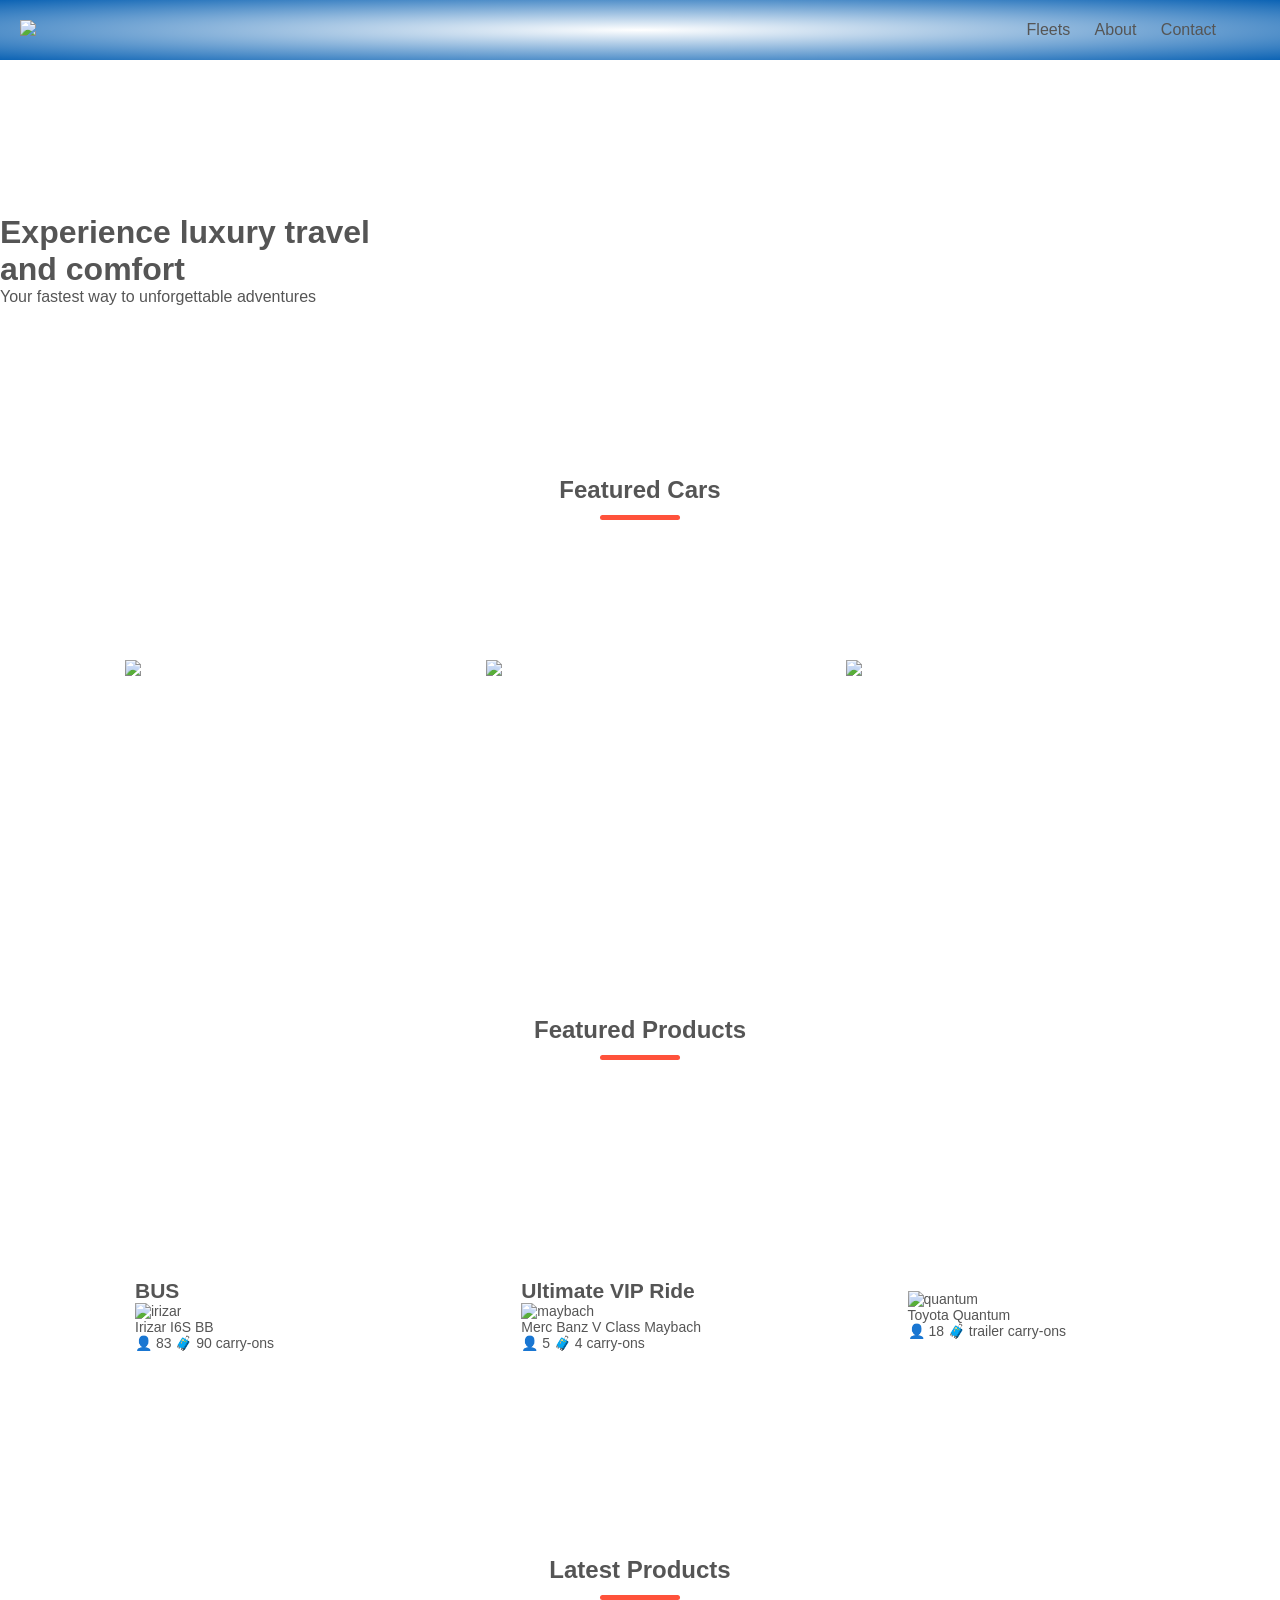
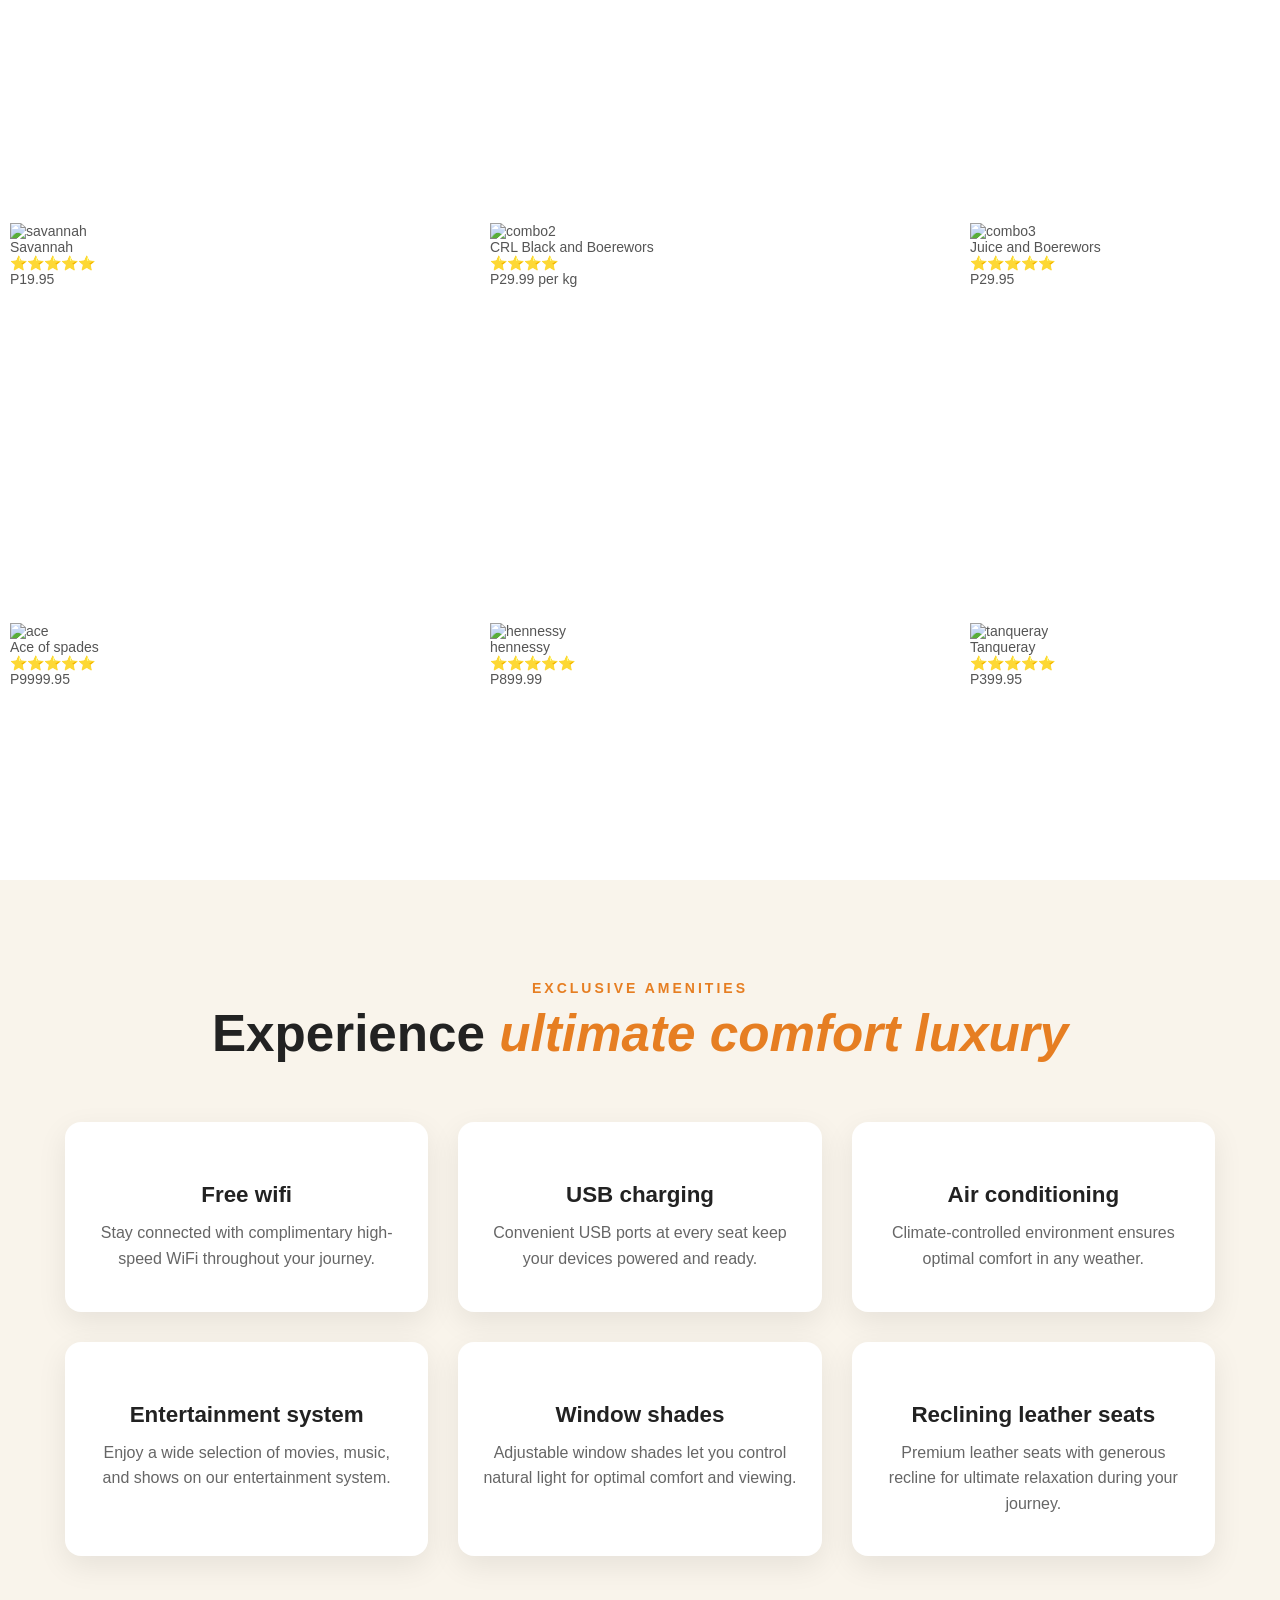
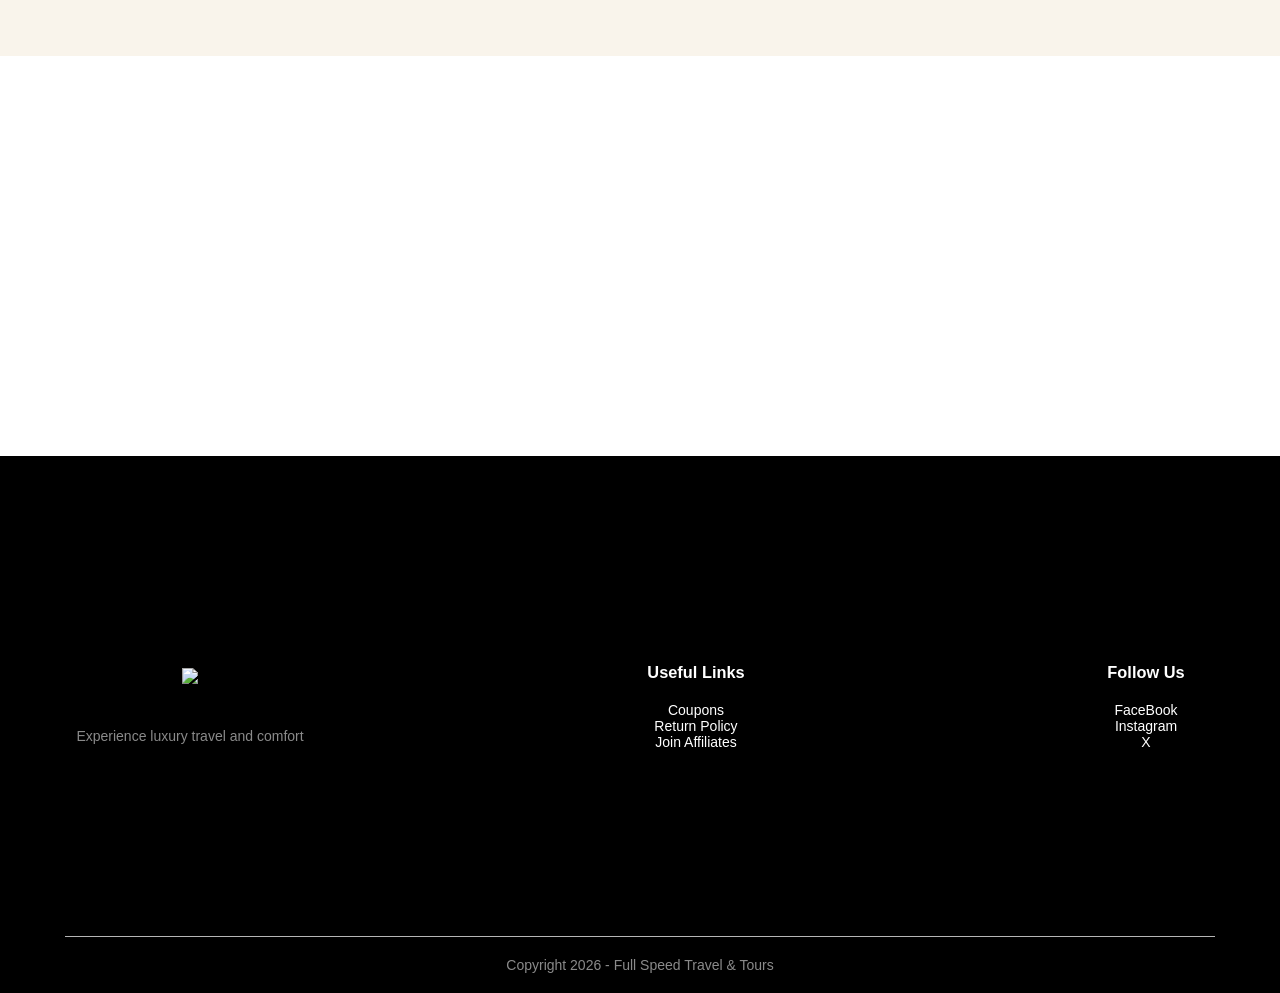
==== commit bbf72a71: "added amenities" ====
--- a/index.html
+++ b/index.html
@@ -7,29 +7,26 @@
     <link rel="stylesheet" href="style.css">
 </head>
 <body>
+    <div class="container"></div>
     <div class="header">
-     <div class="container">
         <div class="navbar">
             <div class="logo">
              <img src="images/Full speed logo.jpg" width="125px">
              </div>
              <nav>
               <ul id="MenuItems">
-                 <li><a href="product.html">Product</li>
+                 <li><a href="fleets.html"> Fleets</a></li>
                  <li><a href="about.html">About</li>
                  <li><a href="contact.html">Contact</li>
-                 <li><a href="account.html">Account</li>
                </ul>
              </nav>
              <img src="images/menu-icon.webp" class="menu-icon" onclick="menutoggle(); return false;">
          </div>
-        </div>
      </div>
       <div class="row">
         <div class="col 2">
-         <h1>Full Speed Ahead</h1>
+         <h1>Experience <span>luxury</span> travel<br>and <span>comfort</span></h1>
          <p>Your fastest way to unforgettable adventures</p>
-         <a href="" class="btn"> Explore now &#8594;</a>
         </div>
      </div>
     </div>
@@ -42,7 +39,7 @@
              <img src="images/toyota.jpg">
              </div>
           <div class="col-3">
-             <img src="images/honda.jpg">
+             <img src="images/buses.jpg">
              </div>
           <div class="col-3">
              <img src="images/maybach.jpg">
@@ -54,18 +51,18 @@
         <h2 class="title">Featured Products</h2>
         <div class="row">
             <div class="col-4">
-              <h2 class="car-title">18 Seater Combi</h2>
-              <img src="images/quantum.jpg" alt="quantum">
-              <p class="car-model">Toyota Quantum GL</p>
+              <h2 class="car-title">BUS</h2>
+              <img src="images/I6S-BB irizar.jpg" alt="irizar">
+              <p class="car-model">Irizar I6S BB</p>
              <div class="car-specs">
-                <span>👤 18</span>
-                <span>🧳 trailer carry-ons</span>
-            </div>
-            </div>
-        </div>
+                <span>👤 83</span>
+                <span>🧳 90 carry-ons</span>
+            </div>
+            </div>
+        
             <div class="col-4">
                 <h2 class="car-title">Ultimate VIP Ride</h2>
-              <img src="images/maybach.jpg" alt="maybach">
+                <img src="images/maybach.jpg" alt="maybach">
               <p class="car-model">Merc Banz V Class Maybach</p>
              <div class="car-specs">
                 <span>👤 5</span>
@@ -73,12 +70,12 @@
             </div>
             </div>
             <div class="col-4">
-                <img src="images/corona.jpg" alt="corona">
-                <h4>Corona</h4>
-                <div class="rating">
-                    <div class="stars">⭐⭐⭐⭐⭐</div>
-                </div>
-                <p>P24.95</p>
+                <img src="images/quantum.jpg" alt="quantum">
+                <h4>Toyota Quantum</h4>
+               <div class="car-specs">
+                <span>👤 18</span>
+                <span>🧳 trailer carry-ons</span>
+                </div>
             </div>        
         </div>
         </div>
@@ -138,20 +135,45 @@
         </div>
         </div>
     </div>
+    <!-- YOUR AMENITIES SECTION -->
+  <section class="amenities">
+    <div class="container">
+      <div class="amenities-header">
+        <span class="label">EXCLUSIVE AMENITIES</span>
+        <h2>Experience <span class="highlight">ultimate comfort luxury</span></h2>
+      </div>
+
+      <div class="cards-grid">
+        <div class="card"><i class="fa-solid fa-wifi icon"></i><h3>Free wifi</h3><p>Stay connected with complimentary high-speed WiFi throughout your journey.</p></div>
+        <div class="card"><i class="fa-solid fa-usb icon"></i><h3>USB charging</h3><p>Convenient USB ports at every seat keep your devices powered and ready.</p></div>
+        <div class="card"><i class="fa-solid fa-snowflake icon"></i><h3>Air conditioning</h3><p>Climate-controlled environment ensures optimal comfort in any weather.</p></div>
+        <div class="card"><i class="fa-solid fa-tv icon"></i><h3>Entertainment system</h3><p>Enjoy a wide selection of movies, music, and shows on our entertainment system.</p></div>
+        <div class="card"><i class="fa-solid fa-window-maximize icon"></i><h3>Window shades</h3><p>Adjustable window shades let you control natural light for optimal comfort and viewing.</p></div>
+        <div class="card"><i class="fa-solid fa-chair icon"></i><h3>Reclining leather seats</h3><p>Premium leather seats with generous recline for ultimate relaxation during your journey.</p></div>
+      </div>
+    </div>
+  </section>
+
+      
+    <!--------testimonial-------->
+       <div class="testimonial">
+        <div class="small-container">
+            <div class="row">
+                <p></p>
+
+            </div>
+
+        </div>
+
+       </div>
 
      <!--------footer-------->
      <div class="footer">
         <div class="container">
             <div class="row">
-                <div class="footer-col-1">
-                    <h3>Download our App</h3>
-                    <p>Download App for Android and ios mobile phone</p>
-                     <img src="images/google-play.jpg" alt="PlayStore" style="width: 130px; height: auto;">
-                     <img src="images/app-store.jpg" alt="App Store" style="width: 130px; height: auto;">
-                </div>
                 <div class="footer-col-2">
-                    <h3><img src="images/braai master.jpg"></h3>
-                    <p>Quality Cuts & Cold Ones – Making the Good Life Accessible to Everyone</p>
+                    <h3><img src="images/Full speed logo.jpg"></h3>
+                    <p>Experience luxury travel and comfort</p>
                 </div>
                 <div class="footer-col-3">
                     <h3>Useful Links</h3>
@@ -169,8 +191,9 @@
                         <li>X</li>
                     </ul>
             </div>
-         <hr>
-         <p class="copyright">CopyRight 2026-Full Speed Travel & Tours</p>
+        </div>
+          <hr>
+            <p class="copyright">Copyright 2026 - Full Speed Travel & Tours</p>
         </div>
      </div>
      <!----------js for toggle menu---------->
--- a/style.css
+++ b/style.css
@@ -4,7 +4,7 @@
     box-sizing: border-box;
 }
 .navbar{
- display: flex;              
+  display: flex;              
   align-items: center;        
   justify-content: center;
   padding: 20px;    
@@ -36,7 +36,7 @@
 }
 h1, h2, .navbar-brand {
     font-weight: 600;
-};
+}
 nav ul{
     display: inline-block;
     list-style-type: none;
@@ -59,7 +59,7 @@
     justify-content: center;   
     align-items: center;          
     min-height: 400px;            
-    text-align: left;           
+    text-align: left;  
 }
 .col-2 {
     max-width: 700px;            
@@ -150,21 +150,83 @@
 }
 
 
-/*------------brand-------------*/
-.brands{
-    margin: 100px auto;
-}
-.col-5{
-    width: 160px;
-}
-.col-5 img{
-    width: 100%;
-    cursor: pointer;
-    filter: grayscale(100%);
-}
-.col-5 img:hover{
-    filter: grayscale(0);
-}
+/*------------exclusive amenities section-------------*/
+.amenities {
+  background: #f9f4eb;
+  padding: 100px 20px;
+  text-align: center;
+}
+
+.container {
+  max-width: 1200px;
+  margin: 0 auto;
+}
+
+.amenities-header {
+  margin-bottom: 60px;
+}
+
+.label {
+  font-size: 14px;
+  font-weight: 600;
+  letter-spacing: 3px;
+  color: #e67e22;
+  text-transform: uppercase;
+  display: block;
+  margin-bottom: 10px;
+}
+
+.amenities h2 {
+  font-size: 3.2rem;
+  line-height: 1.1;
+  color: #222;
+  font-weight: 700;
+}
+
+.highlight {
+  color: #e67e22;
+  font-style: italic;
+}
+
+.cards-grid {
+  display: grid;
+  grid-template-columns: repeat(auto-fit, minmax(320px, 1fr));
+  gap: 30px;
+}
+
+.card {
+  background: white;
+  padding: 40px 25px;
+  border-radius: 16px;
+  box-shadow: 0 10px 30px rgba(0, 0, 0, 0.08);
+  transition: transform 0.3s;
+}
+
+.card:hover {
+  transform: translateY(-10px);
+}
+
+.icon {
+  font-size: 3.5rem;
+  color: #e67e22;
+  margin-bottom: 20px;
+  display: block;
+}
+
+.card h3 {
+  font-size: 1.4rem;
+  margin-bottom: 12px;
+  color: #222;
+}
+
+.card p {
+  color: #666;
+  line-height: 1.6;
+}
+
+
+
+
 
 /*----------Footer----------*/
 .footer{
@@ -482,7 +544,7 @@
         margin: 10px 0;
         text-align: center;
     }
-    .#MenuItems {
+    #MenuItems {
     max-height: 0px;
     overflow: hidden;
     transition: max-height 0.5s;
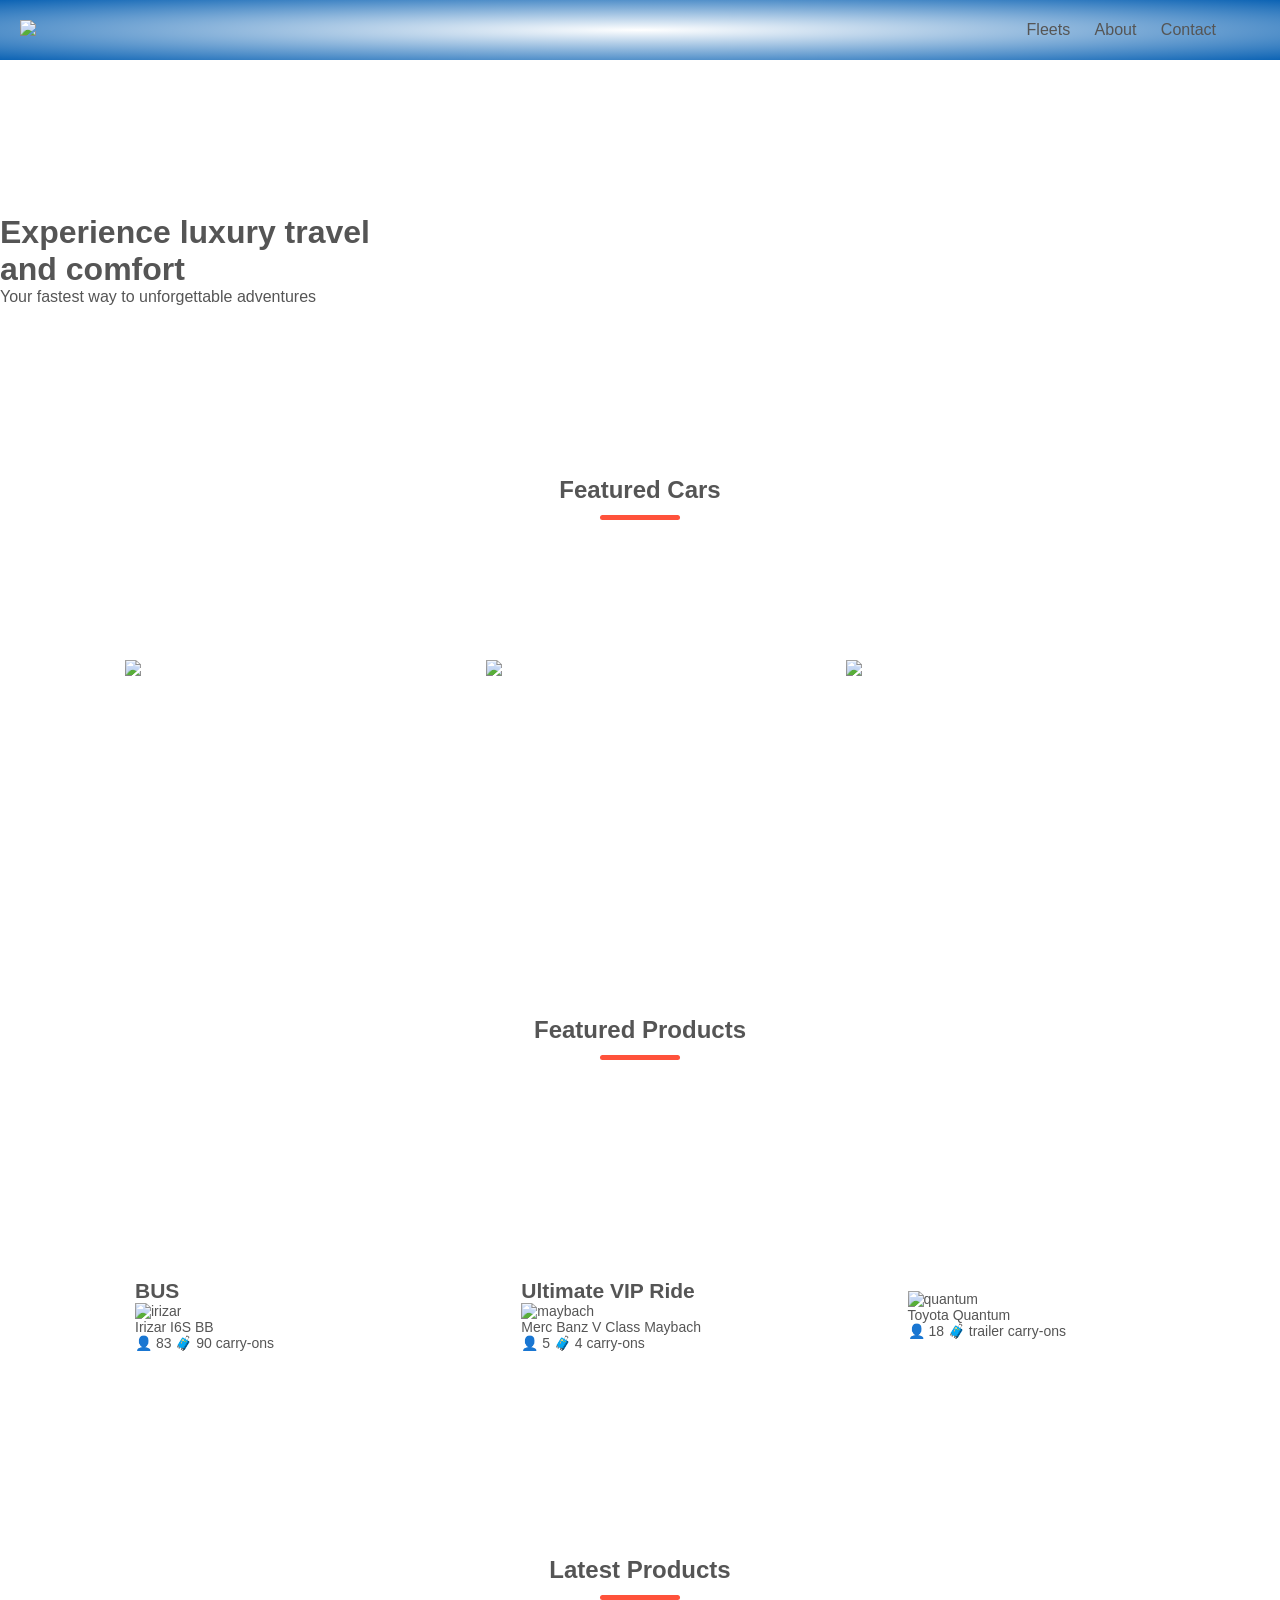
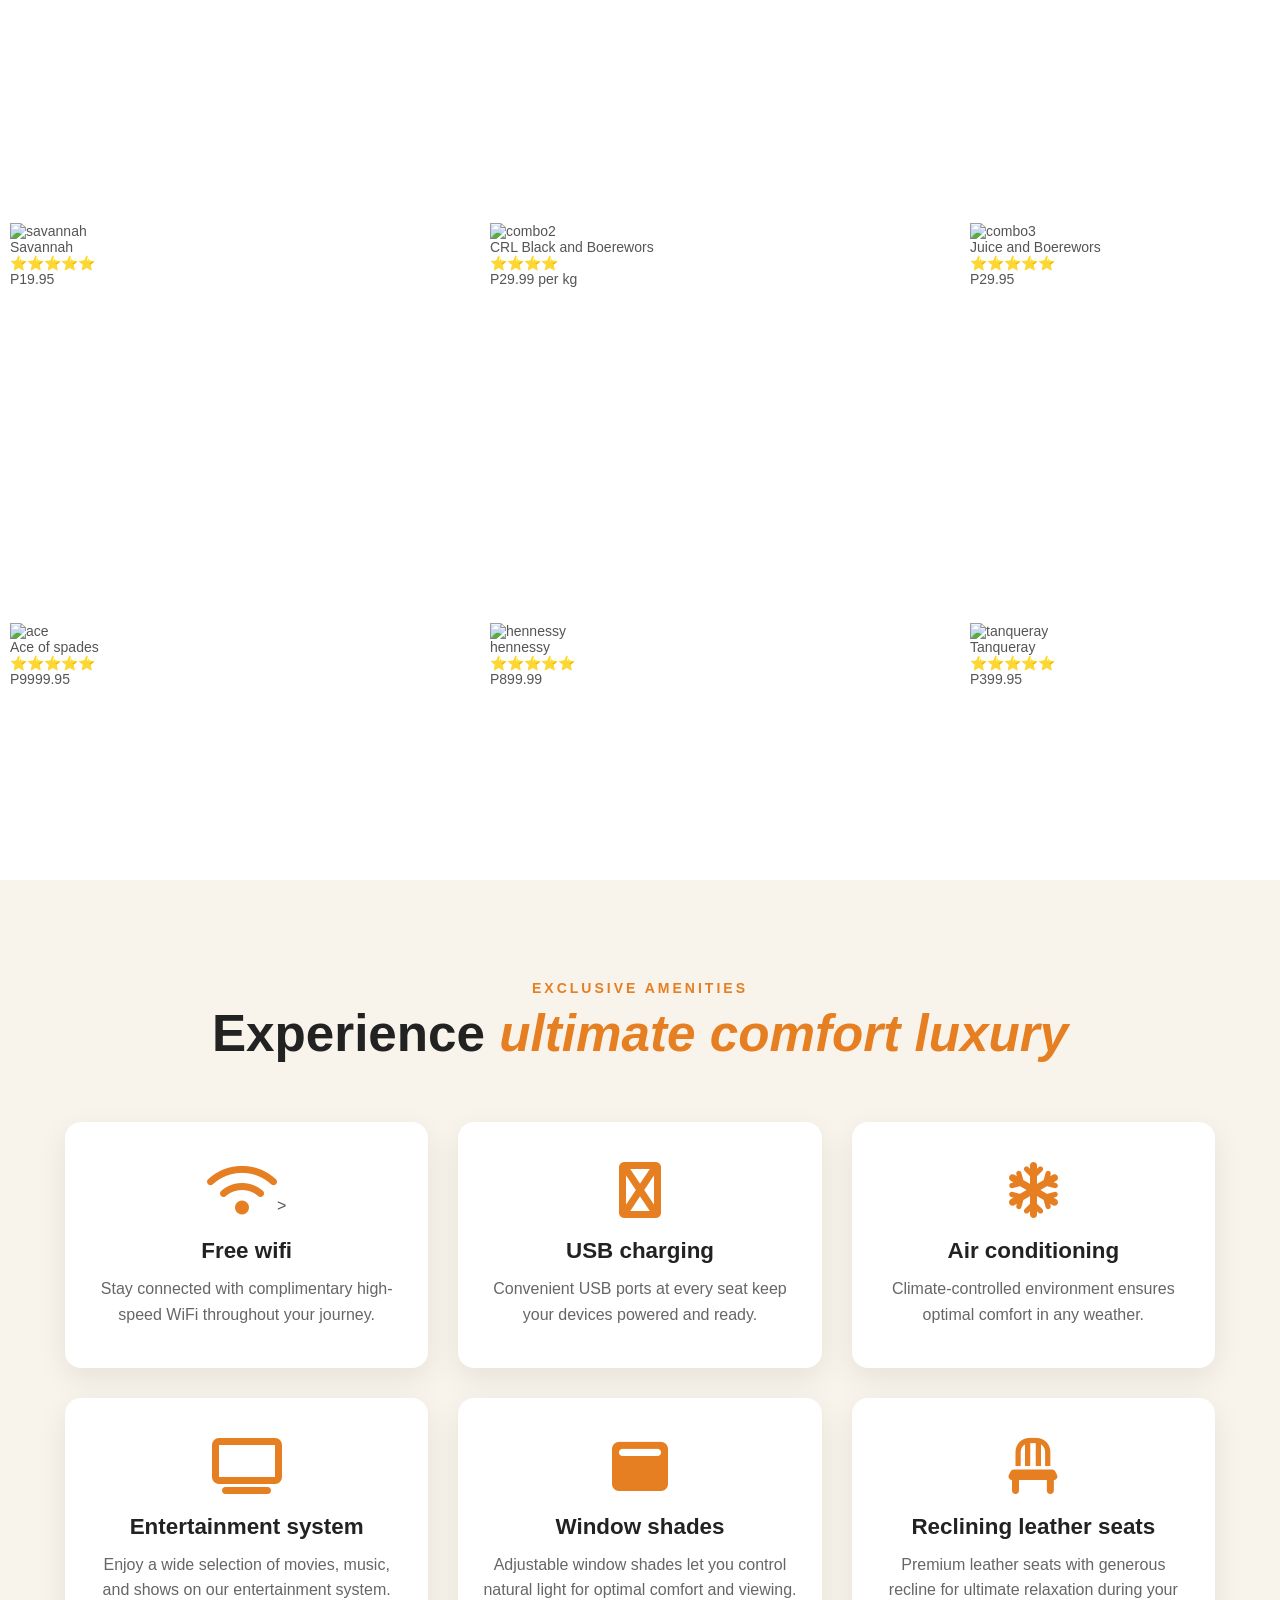
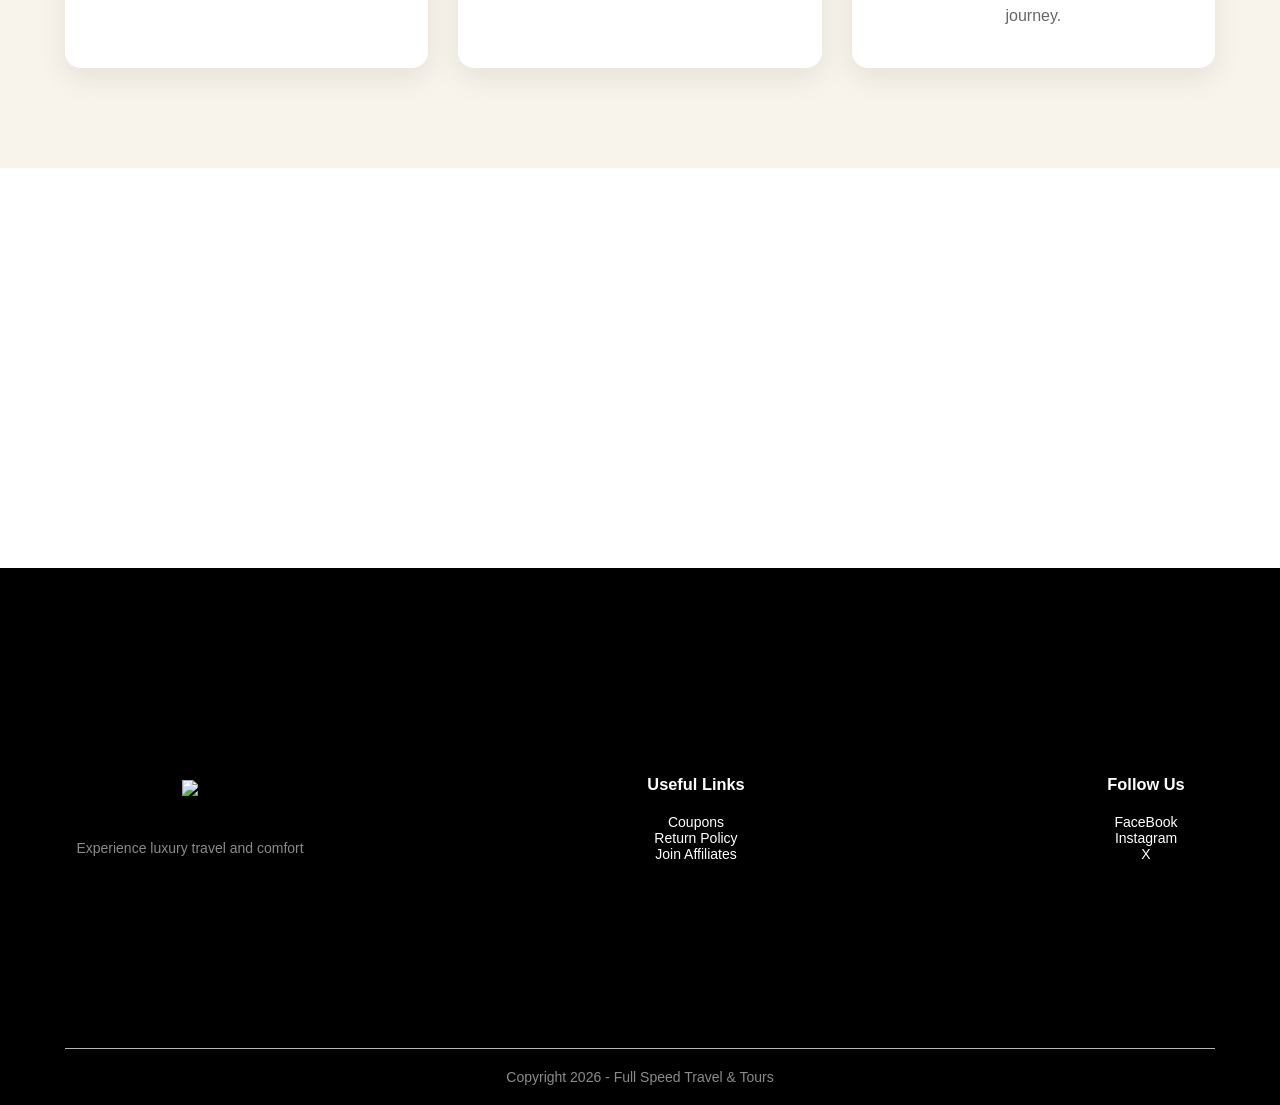
==== commit 862b3c6b: "added Font Awesome CDN for icons" ====
--- a/index.html
+++ b/index.html
@@ -5,6 +5,7 @@
     <meta name="viewport" content="width=device-width, initial-scale=1.0">
     <title>Full Speed Travel & Tours</title>
     <link rel="stylesheet" href="style.css">
+    <link rel="stylesheet" href="https://cdnjs.cloudflare.com/ajax/libs/font-awesome/6.6.0/css/all.min.css">
 </head>
 <body>
     <div class="container"></div>
@@ -144,7 +145,7 @@
       </div>
 
       <div class="cards-grid">
-        <div class="card"><i class="fa-solid fa-wifi icon"></i><h3>Free wifi</h3><p>Stay connected with complimentary high-speed WiFi throughout your journey.</p></div>
+        <div class="card"><i class="fa-solid fa-wifi icon"></i>></i><h3>Free wifi</h3><p>Stay connected with complimentary high-speed WiFi throughout your journey.</p></div>
         <div class="card"><i class="fa-solid fa-usb icon"></i><h3>USB charging</h3><p>Convenient USB ports at every seat keep your devices powered and ready.</p></div>
         <div class="card"><i class="fa-solid fa-snowflake icon"></i><h3>Air conditioning</h3><p>Climate-controlled environment ensures optimal comfort in any weather.</p></div>
         <div class="card"><i class="fa-solid fa-tv icon"></i><h3>Entertainment system</h3><p>Enjoy a wide selection of movies, music, and shows on our entertainment system.</p></div>
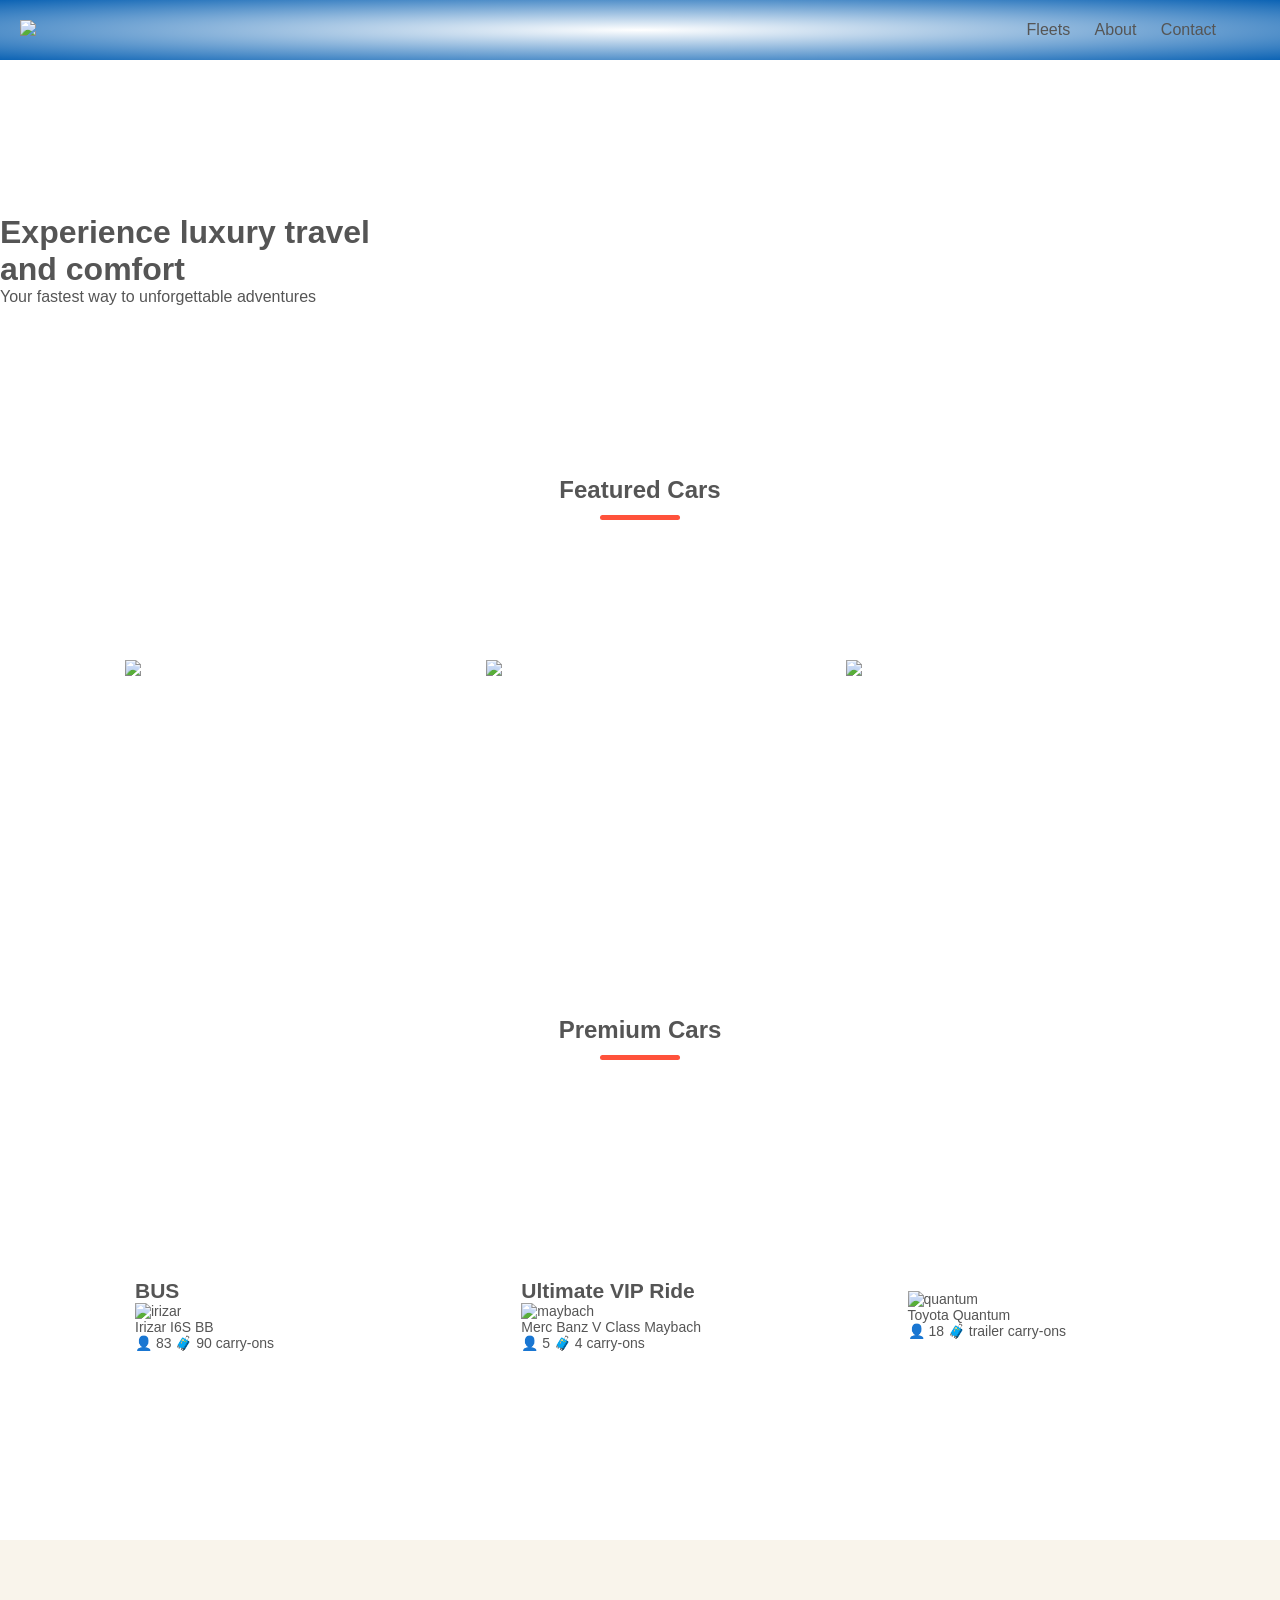
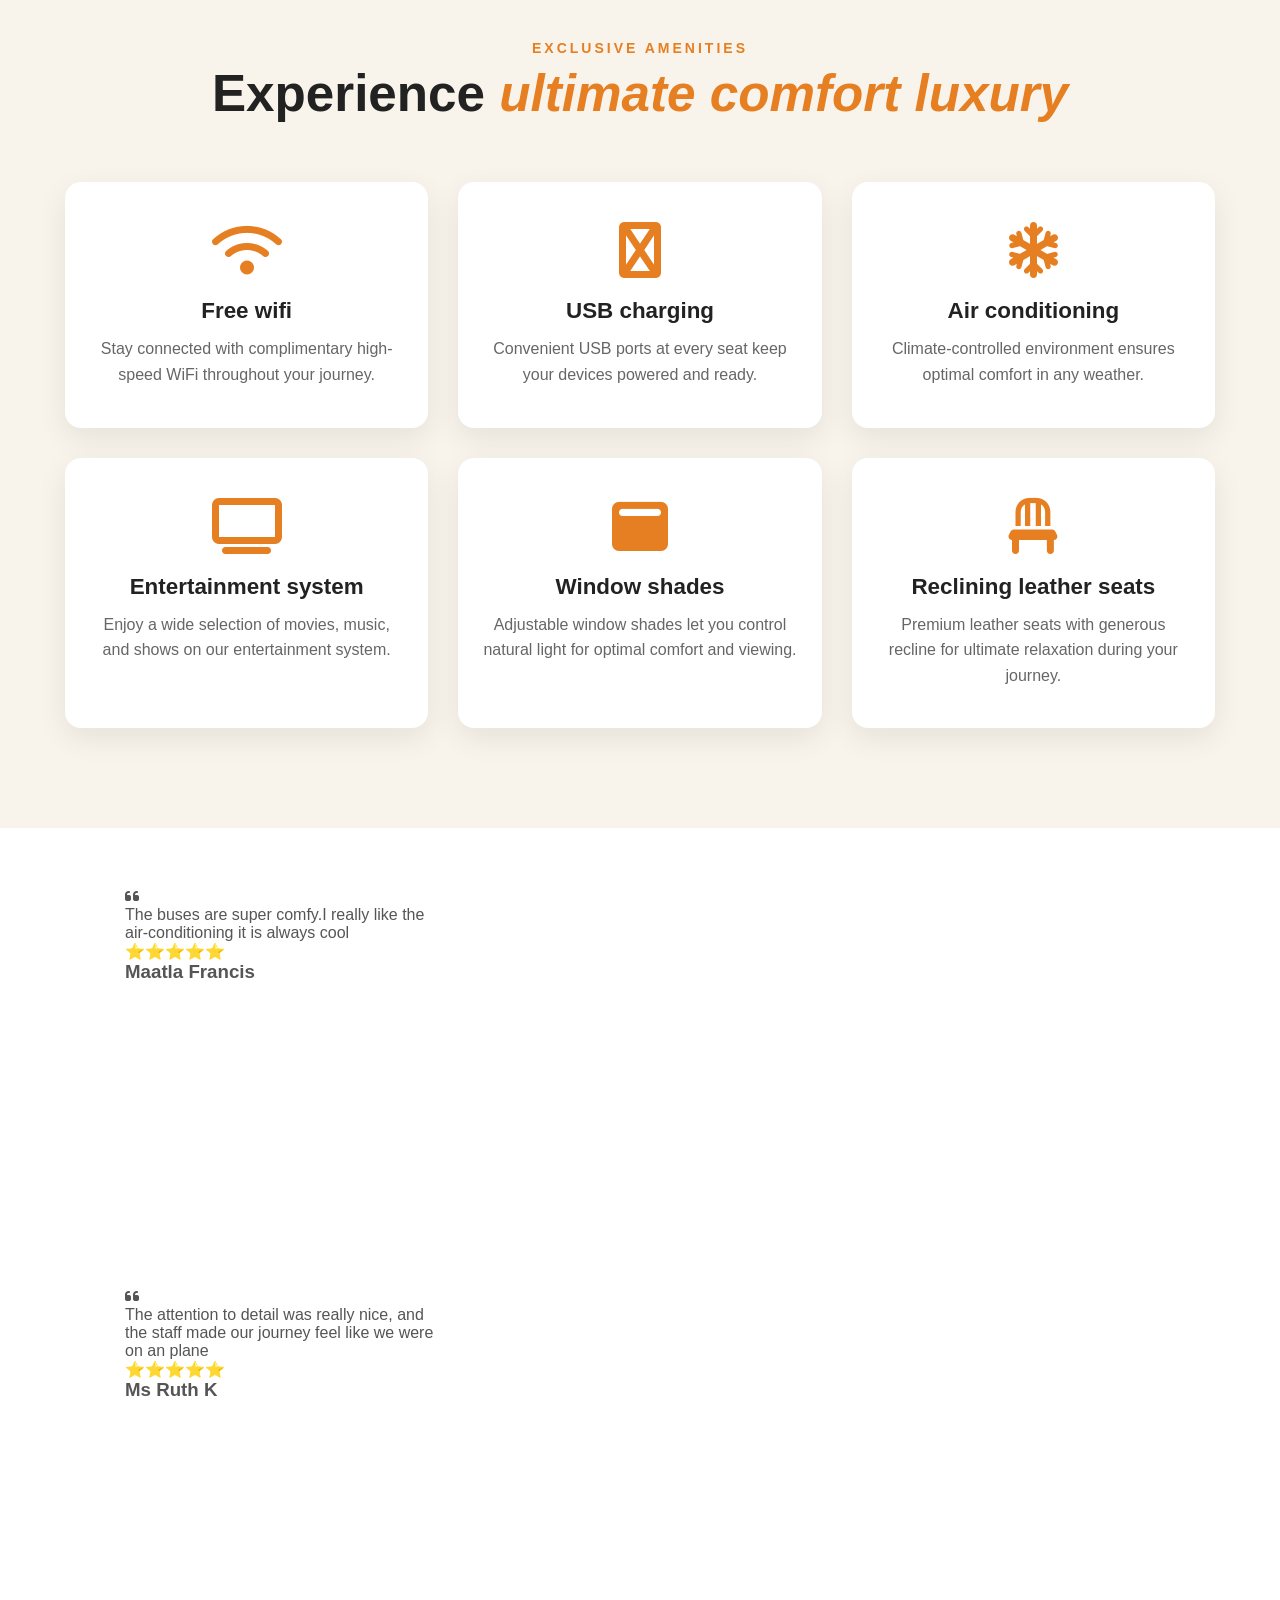
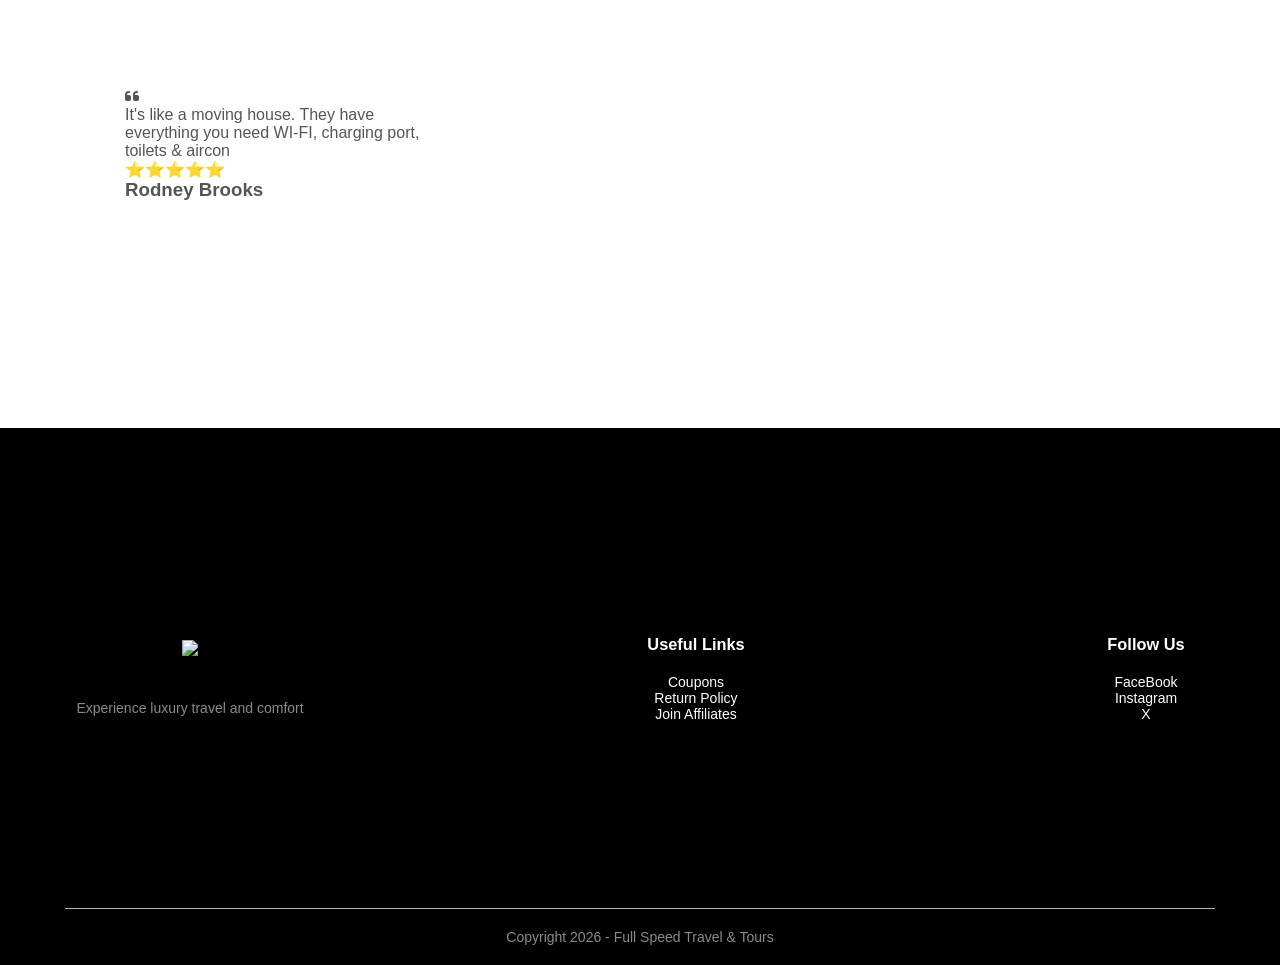
==== commit 257438b1: "updated index.html and style.css" ====
--- a/index.html
+++ b/index.html
@@ -49,7 +49,7 @@
     </div>  
     <!------ Featured products ------>
     <div class="small-container">
-        <h2 class="title">Featured Products</h2>
+        <h2 class="title">Premium Cars</h2>
         <div class="row">
             <div class="col-4">
               <h2 class="car-title">BUS</h2>
@@ -80,63 +80,7 @@
             </div>        
         </div>
         </div>
-        <h2 class="title">Latest Products</h2>
-        <div class="row">
-            <div class="col-4">
-                <img src="images/savannah.jpg" alt="savannah">
-                <h4>Savannah</h4>
-                <div class="rating">
-                    <div class="stars">⭐⭐⭐⭐⭐</div>                    
-                </div>
-                <p>P19.95</p>
-            </div>
-            <div class="col-4">
-                <img src="images/combo2.jpg" alt="combo2">
-                <h4>CRL Black and Boerewors</h4>
-                <div class="rating">
-                    <div class="stars">⭐⭐⭐⭐</div>
-                </div>
-                <p>P29.99 per kg </p>
-            </div>
-            <div class="col-4">
-                <img src="images/combo3.jpg" alt="combo3">
-                <h4>Juice and Boerewors</h4>
-                <div class="rating">
-                    <div class="stars">⭐⭐⭐⭐⭐</div>
-                </div>
-                <p>P29.95</p>
-            </div>        
-        </div>
-        </div>
-        <div class="row">
-            <div class="col-4">
-                <img src="images/ace.jpg" alt="ace">
-                <h4>Ace of spades</h4>
-                <div class="rating">
-                    <div class="stars">⭐⭐⭐⭐⭐</div>                    
-                </div>
-                <p>P9999.95</p>
-            </div>
-            <div class="col-4">
-                <img src="images/hennessy.jpg" alt="hennessy">
-                <h4>hennessy</h4>
-                <div class="rating">
-                    <div class="stars">⭐⭐⭐⭐⭐</div>
-                </div>
-                <p>P899.99</p>
-            </div>
-            <div class="col-4">
-                <img src="images/tanqueray.jpg" alt="tanqueray">
-                <h4>Tanqueray</h4>
-                <div class="rating">
-                    <div class="stars">⭐⭐⭐⭐⭐</div>
-                </div>
-                <p>P399.95</p>
-            </div>        
-        </div>
-        </div>
-    </div>
-    <!-- YOUR AMENITIES SECTION -->
+    <!-- EXCLUSIVE AMENITIES SECTION -->
   <section class="amenities">
     <div class="container">
       <div class="amenities-header">
@@ -145,7 +89,7 @@
       </div>
 
       <div class="cards-grid">
-        <div class="card"><i class="fa-solid fa-wifi icon"></i>></i><h3>Free wifi</h3><p>Stay connected with complimentary high-speed WiFi throughout your journey.</p></div>
+        <div class="card"><i class="fa-solid fa-wifi icon"></i></i><h3>Free wifi</h3><p>Stay connected with complimentary high-speed WiFi throughout your journey.</p></div>
         <div class="card"><i class="fa-solid fa-usb icon"></i><h3>USB charging</h3><p>Convenient USB ports at every seat keep your devices powered and ready.</p></div>
         <div class="card"><i class="fa-solid fa-snowflake icon"></i><h3>Air conditioning</h3><p>Climate-controlled environment ensures optimal comfort in any weather.</p></div>
         <div class="card"><i class="fa-solid fa-tv icon"></i><h3>Entertainment system</h3><p>Enjoy a wide selection of movies, music, and shows on our entertainment system.</p></div>
@@ -155,15 +99,43 @@
     </div>
   </section>
 
-      
     <!--------testimonial-------->
        <div class="testimonial">
         <div class="small-container">
             <div class="row">
-                <p></p>
-
+                <div class="col-3">
+                    <i class="fa fa-quote-left"></i>
+                    <p>The buses are super comfy.I really like the air-conditioning it is always cool</p>
+                    <div class="rating">
+                    <div class="stars">⭐⭐⭐⭐⭐</div>                    
+                </div>
+                <h3>Maatla Francis</h3>
+                </div>
             </div>
-
+        </div>
+        <div class="small-container">
+            <div class="row">
+                <div class="col-3">
+                    <i class="fa fa-quote-left"></i>
+                    <p>The attention to detail was really nice, and the staff made our journey feel like we were on an plane</p>
+                    <div class="rating">
+                    <div class="stars">⭐⭐⭐⭐⭐</div>                    
+                </div>
+                <h3>Ms Ruth K</h3>
+                </div>
+            </div>
+        </div>
+        <div class="small-container">
+            <div class="row">
+                <div class="col-3">
+                    <i class="fa fa-quote-left"></i>
+                    <p>It's like a moving house. They have everything you need WI-FI, charging port, toilets & aircon</p>
+                    <div class="rating">
+                    <div class="stars">⭐⭐⭐⭐⭐</div>                    
+                </div>
+                <h3>Rodney Brooks</h3>
+                </div>
+            </div>
         </div>
 
        </div>
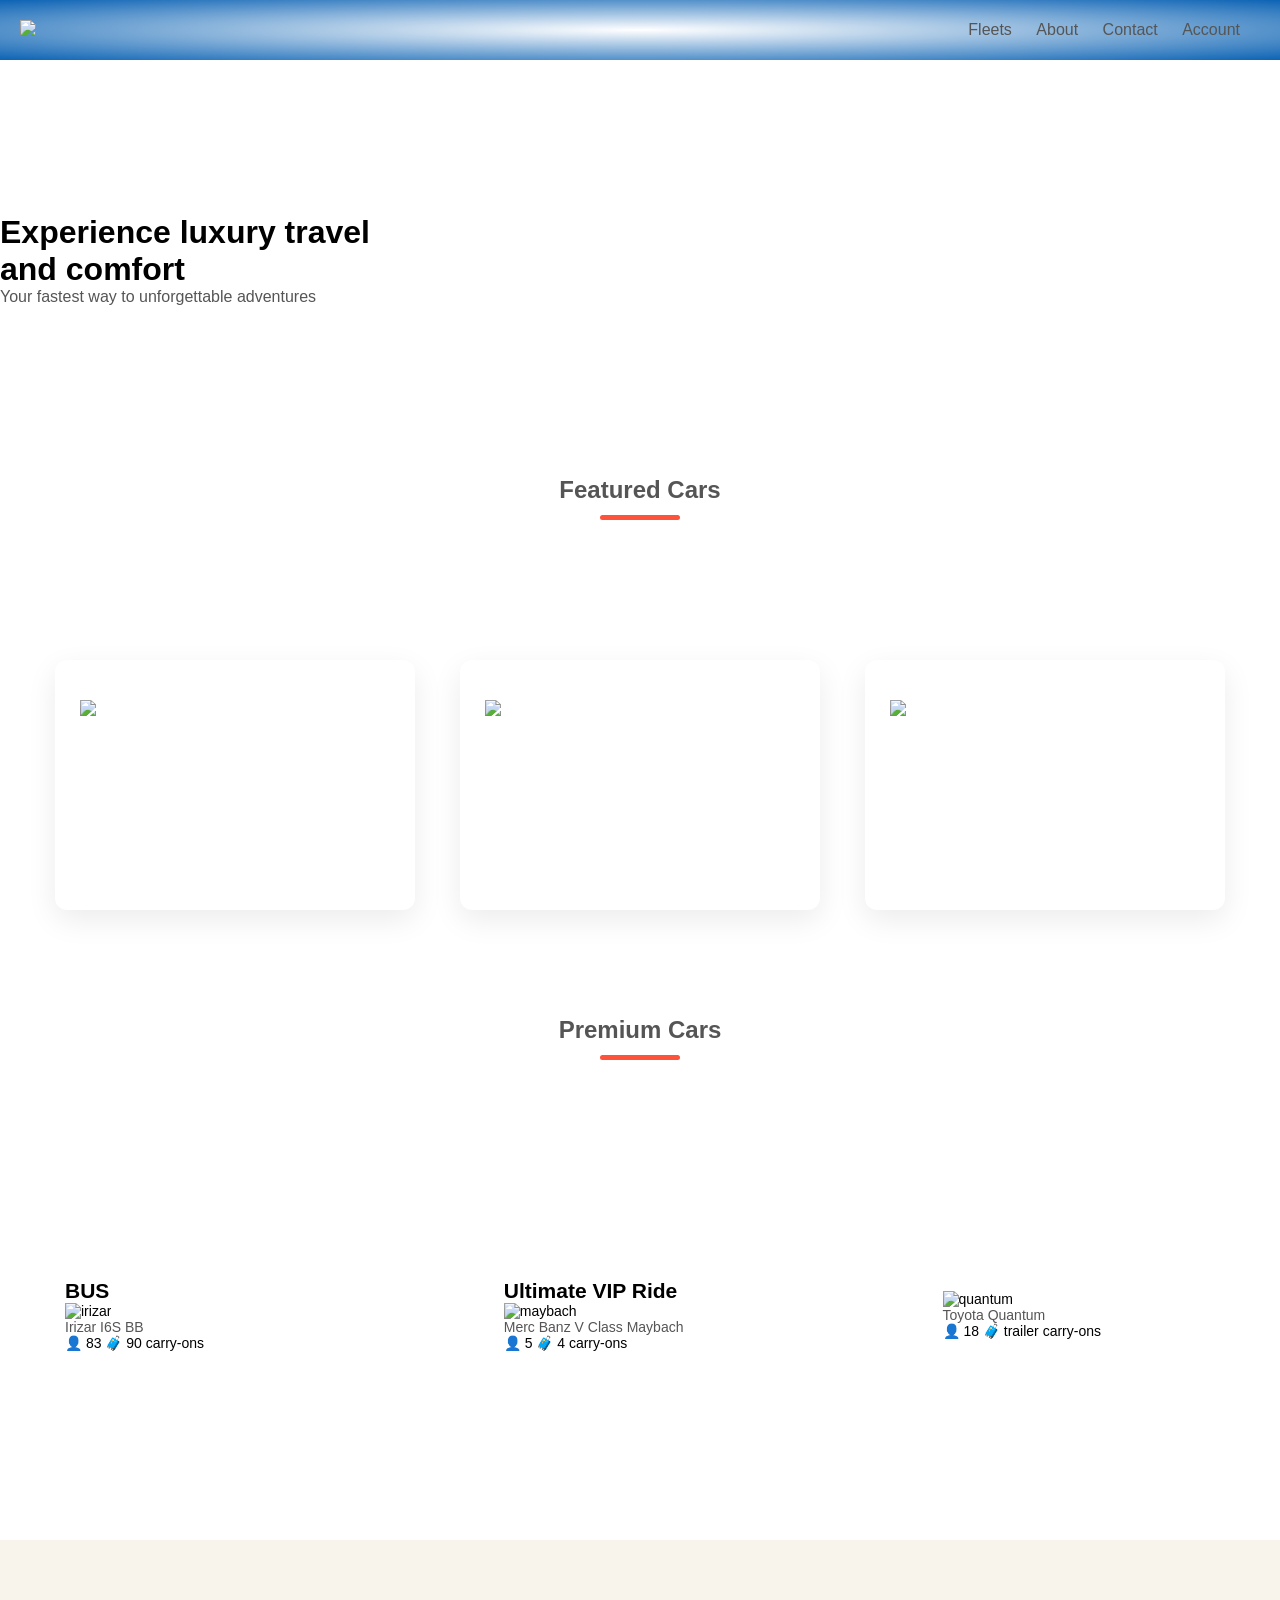
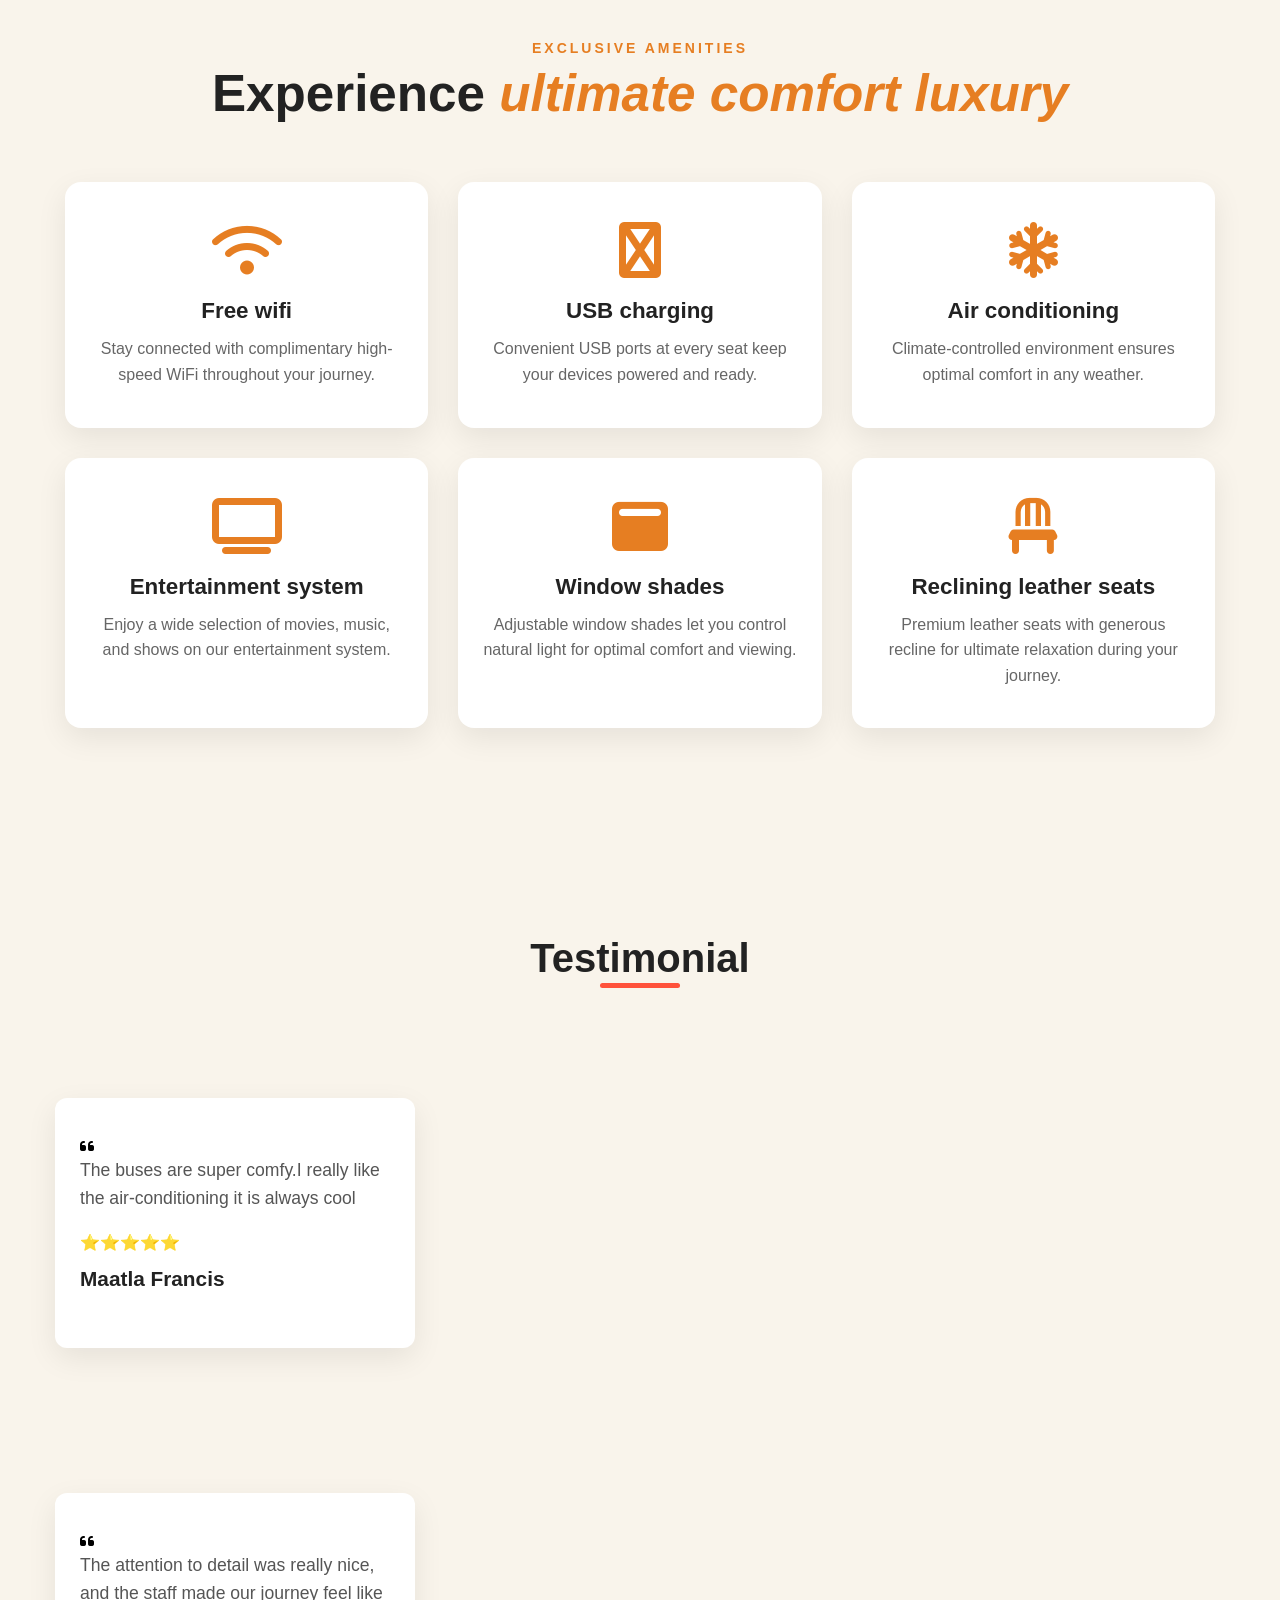
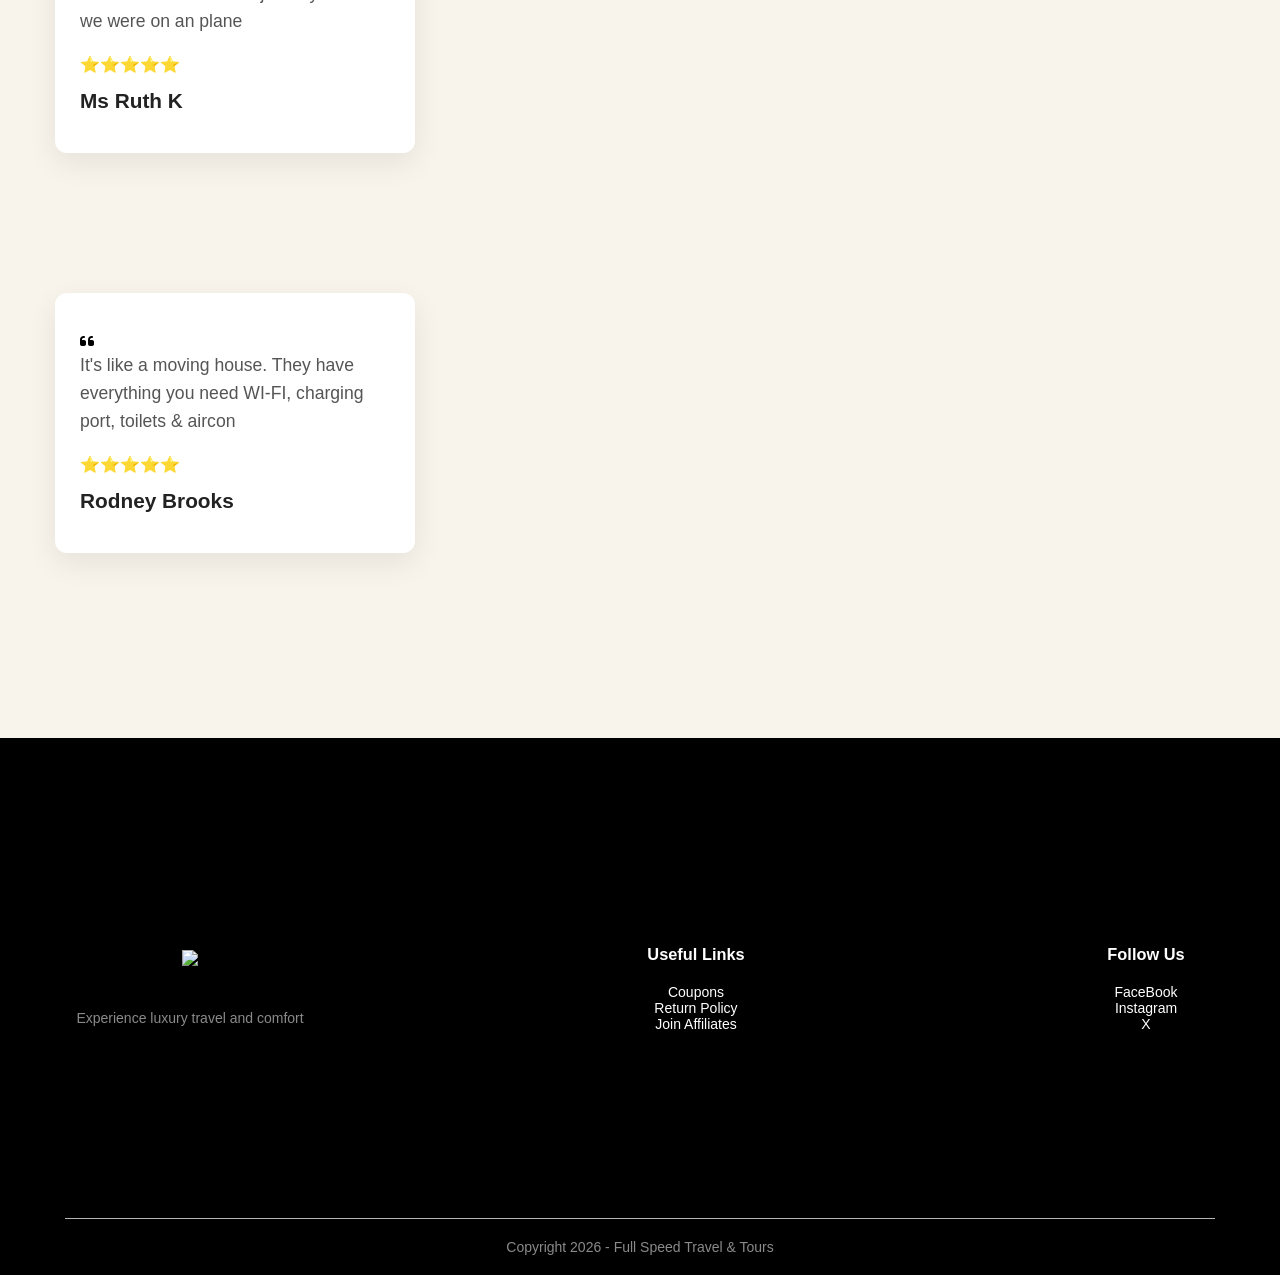
==== commit 6e491b81: "updated all pages: index, about, fleets, contact, account + styles" ====
--- a/index.html
+++ b/index.html
@@ -17,11 +17,12 @@
              <nav>
               <ul id="MenuItems">
                  <li><a href="fleets.html"> Fleets</a></li>
-                 <li><a href="about.html">About</li>
-                 <li><a href="contact.html">Contact</li>
+                 <li><a href="about.html">About</a></li>
+                 <li><a href="contact.html">Contact</a></li>
+                 <li><a href="account.html">Account</a></li>
                </ul>
              </nav>
-             <img src="images/menu-icon.webp" class="menu-icon" onclick="menutoggle(); return false;">
+             <img src="images/menu-icon.webp" class="menu-icon" onclick="menutoggle(); return false;" style="width: 28px; height: auto;">
          </div>
      </div>
       <div class="row">
@@ -101,6 +102,7 @@
 
     <!--------testimonial-------->
        <div class="testimonial">
+        <h2 class="title">Testimonial</h2>
         <div class="small-container">
             <div class="row">
                 <div class="col-3">
@@ -112,8 +114,6 @@
                 <h3>Maatla Francis</h3>
                 </div>
             </div>
-        </div>
-        <div class="small-container">
             <div class="row">
                 <div class="col-3">
                     <i class="fa fa-quote-left"></i>
@@ -124,8 +124,6 @@
                 <h3>Ms Ruth K</h3>
                 </div>
             </div>
-        </div>
-        <div class="small-container">
             <div class="row">
                 <div class="col-3">
                     <i class="fa fa-quote-left"></i>
@@ -136,10 +134,9 @@
                 <h3>Rodney Brooks</h3>
                 </div>
             </div>
+        </div>   
         </div>
-
-       </div>
-
+    
      <!--------footer-------->
      <div class="footer">
         <div class="container">
--- a/style.css
+++ b/style.css
@@ -148,6 +148,83 @@
 .col-4 :hover{
     transform: translateY(-5px);
 }
+.menu-icon {
+  width: 28px;         
+  height: auto;        
+  cursor: pointer;     
+  display: none;
+}
+@media only screen and (max-width: 800px) {
+  .menu-icon {
+    display: block;
+  }
+}
+  
+/*--------testimonial--------*/
+.testimonial {
+  padding: 100px 20px;
+  background: #f9f4eb;          
+  text-align: center;
+}
+.testimonial h2 {
+  font-size: 2.5rem;
+  margin-bottom: 50px;
+  color: #222;
+}
+
+.small-container {
+  max-width: 1200px;
+  margin: 0 auto;
+  padding: 0 15px;
+}
+.row {
+  display: flex;
+  flex-wrap: wrap;
+  gap: 30px;                    
+  justify-content: center;
+}
+.col-3 {
+  flex: 1 1 300px;              
+  max-width: 360px;             
+  background: white;
+  padding: 40px 25px;
+  border-radius: 12px;
+  box-shadow: 0 10px 30px rgba(0,0,0,0.08);
+  transition: transform 0.4s ease, box-shadow 0.4s ease;
+  cursor: pointer;
+}
+.col-3:hover {
+  transform: translateY(-12px);
+  box-shadow: 0 20px 40px rgba(0,0,0,0.12);
+}
+.quote-icon {
+  font-size: 3.5rem;
+  color: #e67e22;               
+  margin-bottom: 20px;
+  opacity: 0.7;
+}
+.col-3 p {
+  font-size: 1.1rem;
+  line-height: 1.6;
+  color: #555;
+  margin-bottom: 20px;
+}
+
+.rating {
+  margin-bottom: 15px;
+}
+.col-3 h3 {
+  font-size: 1.3rem;
+  color: #222;
+  margin: 0;
+  font-weight: 600;
+}
+@media (max-width: 900px) {
+  .col-3 {
+    flex: 1 1 100%;           
+    max-width: none;
+  }
+}
 
 
 /*------------exclusive amenities section-------------*/
@@ -156,16 +233,13 @@
   padding: 100px 20px;
   text-align: center;
 }
-
 .container {
   max-width: 1200px;
   margin: 0 auto;
 }
-
 .amenities-header {
   margin-bottom: 60px;
 }
-
 .label {
   font-size: 14px;
   font-weight: 600;
@@ -175,25 +249,21 @@
   display: block;
   margin-bottom: 10px;
 }
-
 .amenities h2 {
   font-size: 3.2rem;
   line-height: 1.1;
   color: #222;
   font-weight: 700;
 }
-
 .highlight {
   color: #e67e22;
   font-style: italic;
 }
-
 .cards-grid {
   display: grid;
   grid-template-columns: repeat(auto-fit, minmax(320px, 1fr));
   gap: 30px;
 }
-
 .card {
   background: white;
   padding: 40px 25px;
@@ -201,32 +271,24 @@
   box-shadow: 0 10px 30px rgba(0, 0, 0, 0.08);
   transition: transform 0.3s;
 }
-
 .card:hover {
   transform: translateY(-10px);
 }
-
 .icon {
   font-size: 3.5rem;
   color: #e67e22;
   margin-bottom: 20px;
   display: block;
 }
-
 .card h3 {
   font-size: 1.4rem;
   margin-bottom: 12px;
   color: #222;
 }
-
 .card p {
   color: #666;
   line-height: 1.6;
 }
-
-
-
-
 
 /*----------Footer----------*/
 .footer{
@@ -276,21 +338,7 @@
      text-align: center;
 }
 
-.menu-icon{
-    width: 28px;
-    margin-left: 20px;
-    display: none;
-}
-    .app-logo {
-    margin-top: 15px;
-}
-
-.app-logo img {
-    width: 135px;           
-    height: auto;
-    margin: 0 12px;
-    vertical-align: middle;
-}
+
 /*----------all products----------*/
 .row-2{
     justify-content: space-between;
@@ -339,117 +387,79 @@
     margin: 8px 0;
 }
 
-/*----------account----------*/
-
+/*----------account page----------*/
+.account-page{
+    padding: 50px 0;
+    background: radial-gradient(#fff, #ffd6d6);
+}
 .form-container {
     background: white;
-    width: 340px;
-    min-height: 380px;
-    margin: 0 auto;
-    padding: 30px 20px;
-    border-radius: 8px;
-    box-shadow: 0 4px 20px rgba(0,0,0,0.12);
+    width: 300px;
+    height: 400px;
+    margin: auto;
+    padding: 20px 0;
+    box-shadow: 0 0 20px 0px rgba(0,0,0,0.1);
     position: relative;
     overflow: hidden;
-}
-
-.form-toggle {
-    display: flex;
-    justify-content: center;
-    margin-bottom: 25px;
-    position: relative;
-}
-
-.toggle-btn {
+    text-align: center;
+}
+.form-container span {
+    font-weight: bold;
+    padding: 0 10px;
+    color: #555;
+    cursor: pointer;
+    width: 100px;
+    display: inline-block;
+}
+.form-btn {
+    display: inline-block;
     font-weight: 600;
     padding: 10px 35px;
     cursor: pointer;
     color: #666;
     transition: color 0.3s;
 }
-
-.toggle-btn.active {
-    color: #ff523b;          
-}
-
-.indicator {
+.form-container form{
+    max-width: 300px;
+    padding: 0 20px;
     position: absolute;
-    bottom: 0;
-    left: 50%;
-    width: 90px;
+    top: 130px;
+    transition: transform 1s;
+}
+form input{
+    width: 100%;
+    height: 30px;
+    margin: 10px 0;
+    padding: 0 10px;
+    border: 1px solid #ccc;    
+}
+form .btn{
+    width: 100%;
+    border: none;
+    cursor: pointer;
+    margin: 10px 0;
+}
+form .btn:focus{
+    outline: none;
+}
+#LoginForm{
+    left: -300px;
+}
+#RegForm{
+    left: 0;
+}
+form a{
+    font-size: 12px;
+}
+#Indicator {
+    position: absolute;
+    width: 100px;
     height: 3px;
+    margin-top: 8px;
     background: #ff523b;
-    border-radius: 2px;
-    transform: translateX(-50%);
-    transition: all 0.4s ease;
-}
-
-.auth-form {
-    position: absolute;
-    width: 100%;
-    left: 0;
-    top: 80px;
-    padding: 0 10px;
-    box-sizing: border-box;
-    transition: transform 0.45s ease;
-}
-
-#LoginForm, #RegForm {
-    position: absolute;
-    width: 100%;
-    transition: 0.5s;
-    padding: 20px;
-}
-
-#RegForm {
-    transform: translateX(120%);
-}
-
-.form-container.register-active #LoginForm {
-    transform: translateX(-120%);
-}
-
-.form-container.register-active #RegForm {
-    transform: translateX(0);
-}
-
-.form-container.register-active .indicator {
-    transform: translateX(50px);
-}
-
-.auth-form input {
-    display: block;
-    width: 100%;
-    padding: 12px 14px;
-    margin: 14px 0;
-    border: 1px solid #ddd;
-    border-radius: 5px;
-    font-size: 15px;
-}
-
-.auth-form .btn {
-    width: 100%;
-    padding: 12px;
-    margin-top: 10px;
-    background: #ff523b;
-    color: white;
     border: none;
-    border-radius: 5px;
-    font-weight: 600;
-    cursor: pointer;
-}
-
-.auth-form .btn:hover {
-    background: #e04532;
-}
-
-.forgot-link {
-    display: block;
-    text-align: center;
-    margin-top: 12px;
-    color: #ff523b;
-    font-size: 14px;
-    text-decoration: none;
+    transform: translateX(100px);
+    transition: transform 1s;
 }
 
 /*-----Contact-----*/
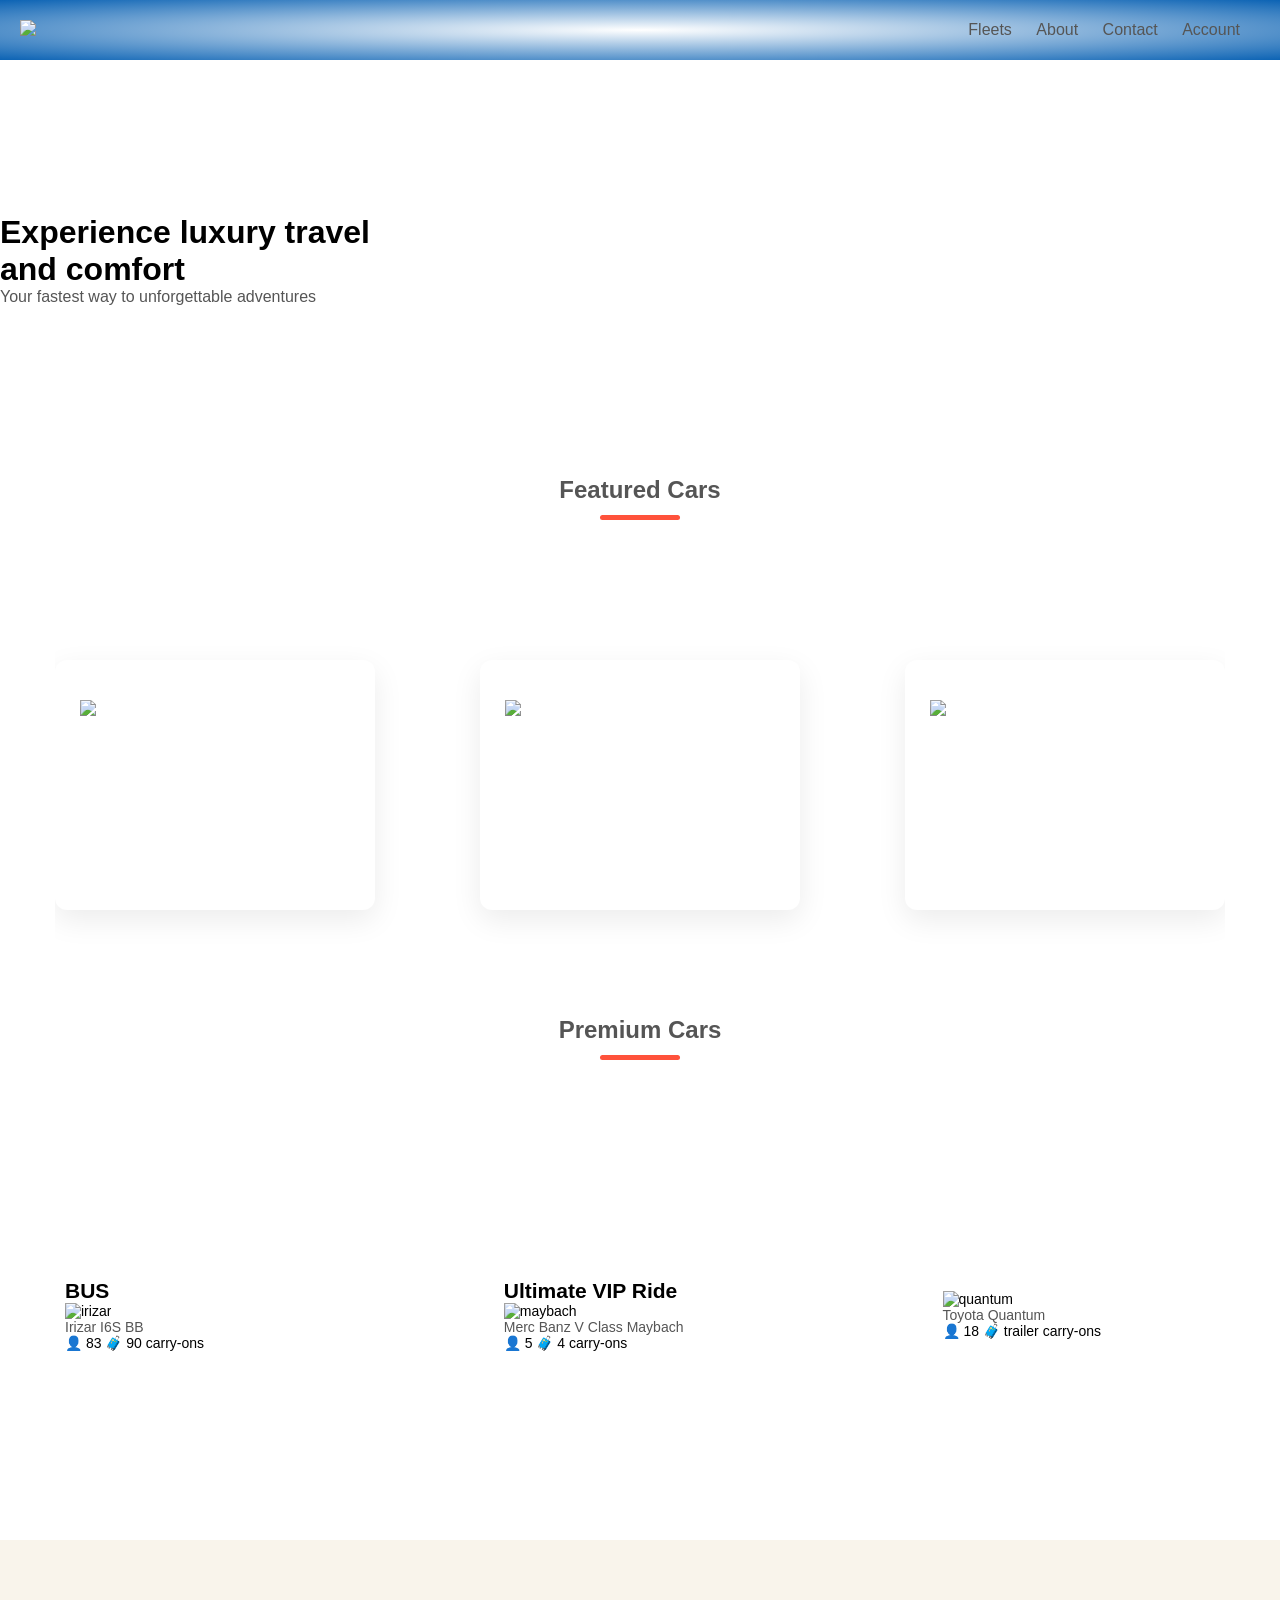
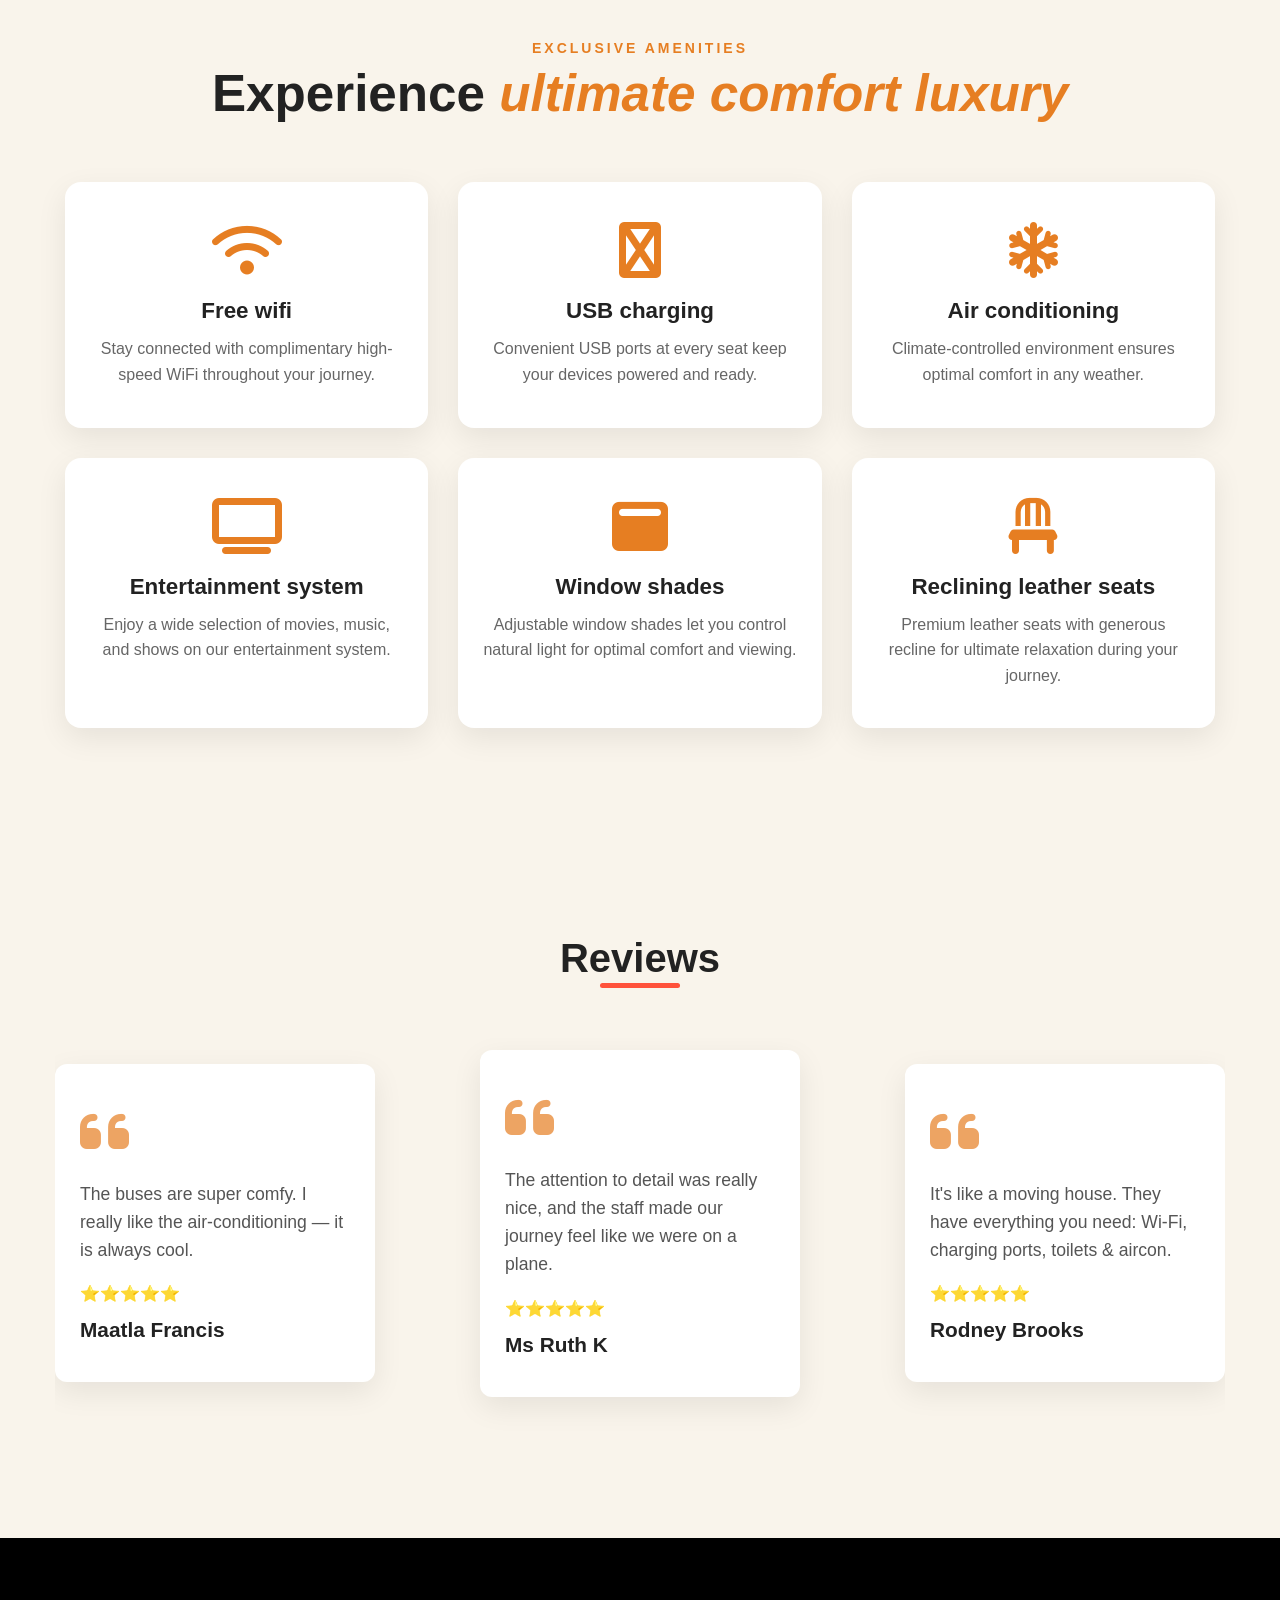
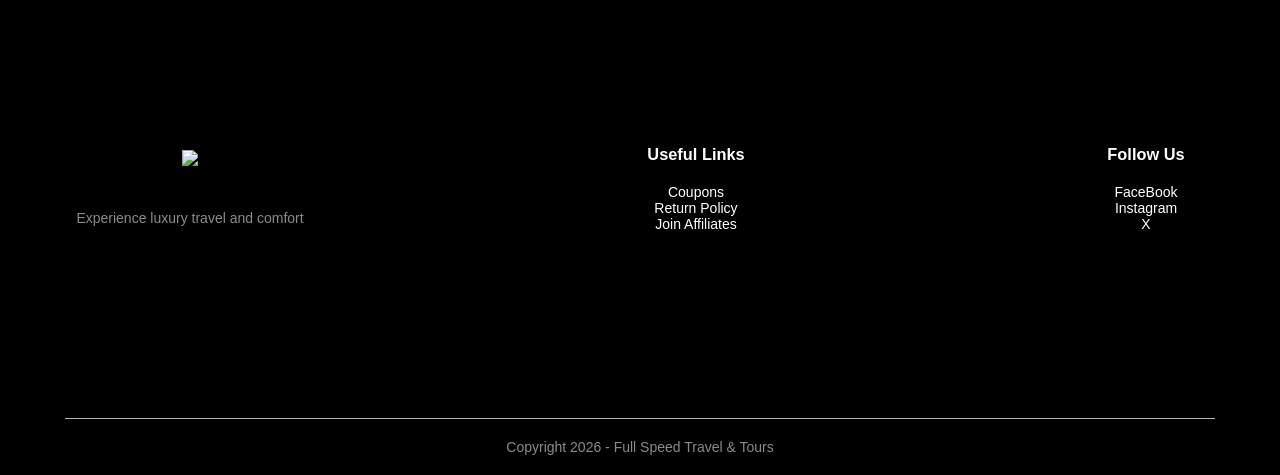
==== commit 9ad8b6c2: "fixed testimonials to display in one horizontal row" ====
--- a/index.html
+++ b/index.html
@@ -101,41 +101,42 @@
   </section>
 
     <!--------testimonial-------->
-       <div class="testimonial">
-        <h2 class="title">Testimonial</h2>
-        <div class="small-container">
-            <div class="row">
-                <div class="col-3">
-                    <i class="fa fa-quote-left"></i>
-                    <p>The buses are super comfy.I really like the air-conditioning it is always cool</p>
-                    <div class="rating">
-                    <div class="stars">⭐⭐⭐⭐⭐</div>                    
-                </div>
-                <h3>Maatla Francis</h3>
-                </div>
-            </div>
-            <div class="row">
-                <div class="col-3">
-                    <i class="fa fa-quote-left"></i>
-                    <p>The attention to detail was really nice, and the staff made our journey feel like we were on an plane</p>
-                    <div class="rating">
-                    <div class="stars">⭐⭐⭐⭐⭐</div>                    
-                </div>
-                <h3>Ms Ruth K</h3>
-                </div>
-            </div>
-            <div class="row">
-                <div class="col-3">
-                    <i class="fa fa-quote-left"></i>
-                    <p>It's like a moving house. They have everything you need WI-FI, charging port, toilets & aircon</p>
-                    <div class="rating">
-                    <div class="stars">⭐⭐⭐⭐⭐</div>                    
-                </div>
-                <h3>Rodney Brooks</h3>
-                </div>
-            </div>
-        </div>   
+       <!-- Testimonial Section -->
+<div class="testimonial">
+  <h2 class="title">Reviews</h2>
+  
+  <div class="small-container">
+    <div class="row">
+      <!-- All three cards in ONE row -->
+      <div class="col-3">
+        <i class="fa fa-quote-left quote-icon"></i>
+        <p>The buses are super comfy. I really like the air-conditioning — it is always cool.</p>
+        <div class="rating">
+          <div class="stars">⭐⭐⭐⭐⭐</div>
         </div>
+        <h3>Maatla Francis</h3>
+      </div>
+
+      <div class="col-3">
+        <i class="fa fa-quote-left quote-icon"></i>
+        <p>The attention to detail was really nice, and the staff made our journey feel like we were on a plane.</p>
+        <div class="rating">
+          <div class="stars">⭐⭐⭐⭐⭐</div>
+        </div>
+        <h3>Ms Ruth K</h3>
+      </div>
+
+      <div class="col-3">
+        <i class="fa fa-quote-left quote-icon"></i>
+        <p>It's like a moving house. They have everything you need: Wi-Fi, charging ports, toilets & aircon.</p>
+        <div class="rating">
+          <div class="stars">⭐⭐⭐⭐⭐</div>
+        </div>
+        <h3>Rodney Brooks</h3>
+      </div>
+    </div>
+  </div>
+</div>
     
      <!--------footer-------->
      <div class="footer">
--- a/style.css
+++ b/style.css
@@ -179,12 +179,14 @@
 }
 .row {
   display: flex;
-  flex-wrap: wrap;
+  flex-wrap: nowrap;
   gap: 30px;                    
   justify-content: center;
+  overflow-x: auto;
 }
 .col-3 {
-  flex: 1 1 300px;              
+  flex: 0 1 300px; 
+  min-width: 320px;             
   max-width: 360px;             
   background: white;
   padding: 40px 25px;
@@ -220,8 +222,12 @@
   font-weight: 600;
 }
 @media (max-width: 900px) {
+    .row {
+    flex-wrap: wrap;          
+    justify-content: center;
+  }
   .col-3 {
-    flex: 1 1 100%;           
+    flex: 1 1 300px;          
     max-width: none;
   }
 }
@@ -372,17 +378,14 @@
     margin: 20px 0;
     line-height: 1.6;
 }
-
 .product-details h4 {
     margin-bottom: 10px;
     color: #333; 
 }
-
 .product-details ul {
     padding-left: 20px;
     margin: 10px 0;
 }
-
 .product-details p {
     margin: 8px 0;
 }
@@ -390,15 +393,17 @@
 /*----------account page----------*/
 .account-page{
     padding: 50px 0;
-    background: radial-gradient(#fff, #ffd6d6);
+    background: radial-gradient(135deg, #e6f0ff 0%, #ffffff 100%);
+    min-height: 100vh;
 }
 .form-container {
-    background: white;
+    background:#ffffff;
     width: 300px;
     height: 400px;
     margin: auto;
     padding: 20px 0;
     box-shadow: 0 0 20px 0px rgba(0,0,0,0.1);
+    border-radius: 16px;
     position: relative;
     overflow: hidden;
     text-align: center;
@@ -410,6 +415,8 @@
     cursor: pointer;
     width: 100px;
     display: inline-block;
+    font-size: 1.1rem;
+    transition: color 0.3s;
 }
 .form-btn {
     display: inline-block;
@@ -439,6 +446,10 @@
     cursor: pointer;
     margin: 10px 0;
 }
+form .btn:hover {
+    background: #e6492d;              
+    transform: translateY(-2px);
+}
 form .btn:focus{
     outline: none;
 }
@@ -450,6 +461,12 @@
 }
 form a{
     font-size: 12px;
+    color: #0066cc;                  
+    text-decoration: none;
+}
+form a:hover {
+    text-decoration: underline;
+    color: #ff523b;
 }
 #Indicator {
     position: absolute;
@@ -474,12 +491,10 @@
     font-size: 16px;
     box-sizing: border-box;
 }
-
 form textarea {
     resize: vertical;
     min-height: 120px;
 }
-
 .btn {
     width: 100%;
     padding: 12px;
@@ -490,7 +505,6 @@
     font-size: 16px;
     cursor: pointer;
 }
-
 .btn:hover {
     background: #e04532;
 }
@@ -499,7 +513,6 @@
     justify-content: space-between;
     gap: 40px;                  
 }
-
 .col-2:last-child{
     flex: 0 1 380px;             
     margin-left: auto; 
@@ -508,17 +521,14 @@
     margin-bottom: 15px;
     color: #333;
 }
-
 .col-2 p {
     margin: 8px 0;
     line-height: 1.6;
 }
-
 .col-2 a {
     color: #ff523b;
     text-decoration: none;
 }
-
 .col-2 a:hover {
     text-decoration: underline;
 }
@@ -564,100 +574,6 @@
         cursor: pointer;
     }
 }
-/*-------single product details-------*/
-.single-product{
-    margin-top: 80px;
-}
-.single-product .col-2 img{
-   padding: 0; 
-}
-.single-product .col-2{
-    padding: 20px;
-}
-.single-product h4{
-    margin: 20px 0;
-    font-size: 22px;
-    font-weight: bold;
-}
-.single product select{
-    display: block;
-    padding: 20px;
-    margin-top: 20px;
-}
-.single product input{
-    width: 50px;
-    height: 40px;
-    padding-left: 10px;
-    font-size: 20px;
-    margin-right: 10px;
-    border: 1px solid #ff523b;
-}
-input :focus{
-    outline: none;
-}
-.small-img-row{
-    display:flex;
-    justify-content: space-between;
-}
-small-img-col{
-    flex-basis: 24%;
-    cursor: pointer;
-
-}
-/*--------cart item --------*/
- .cart-page{
-    margin: 80px auto;
- }
- table{
-    width:100%;
-    border-collapse: collapse;
- }
- .cart-info{
-    display: flex;
-    flex-wrap: wrap;
- }
-th{
-    text-align: left;
-    padding: 5px;
-    color: #fff;
-    background: #ff523b;
-    font-weight: normal;
-}
-td{
-    padding: 10px 5px;
-}
-td input{
-    width: 40px;
-    height: 30px;
-    padding: 5px;
-}
-td a{
-    color: #ff523b;
-    font-size: 12px;
-}
-td img{
-    width: 80px;
-    margin-right: 10px;
-    height: 80px;
-}
-.total-price{
-    display: flex;
-    justify-content: flex-end;
-}
-.total-price table{
-    border-top: 3px solid #ff523b;
-    width: 100%;
-    min-width: 400px;
-}
-td:last-child{
-    text-align: right;
-}
-th:last-child{
-    text-align: right;
-}
-
-
-
 
 /*---media query for less than 600 screen size---*/
 @media only screen and (max-width: 600px){
@@ -667,20 +583,6 @@
     .col-2, .col-3, .col-4{
         flex-basis: 100%;
     }
-  
-  .single-product .row{
-    text-align: left;
-  }
- .single-product .col-2{
-    padding: 20px 0;
-  }
-  .single-product h1{
-    font-size: 26px;
-    line-height: 32px;
-  }
-  .cart-info p{
-    display: none;
-  }
 }@media (max-width: 800px) {
     .about-hero {
         padding: 60px 15px;
